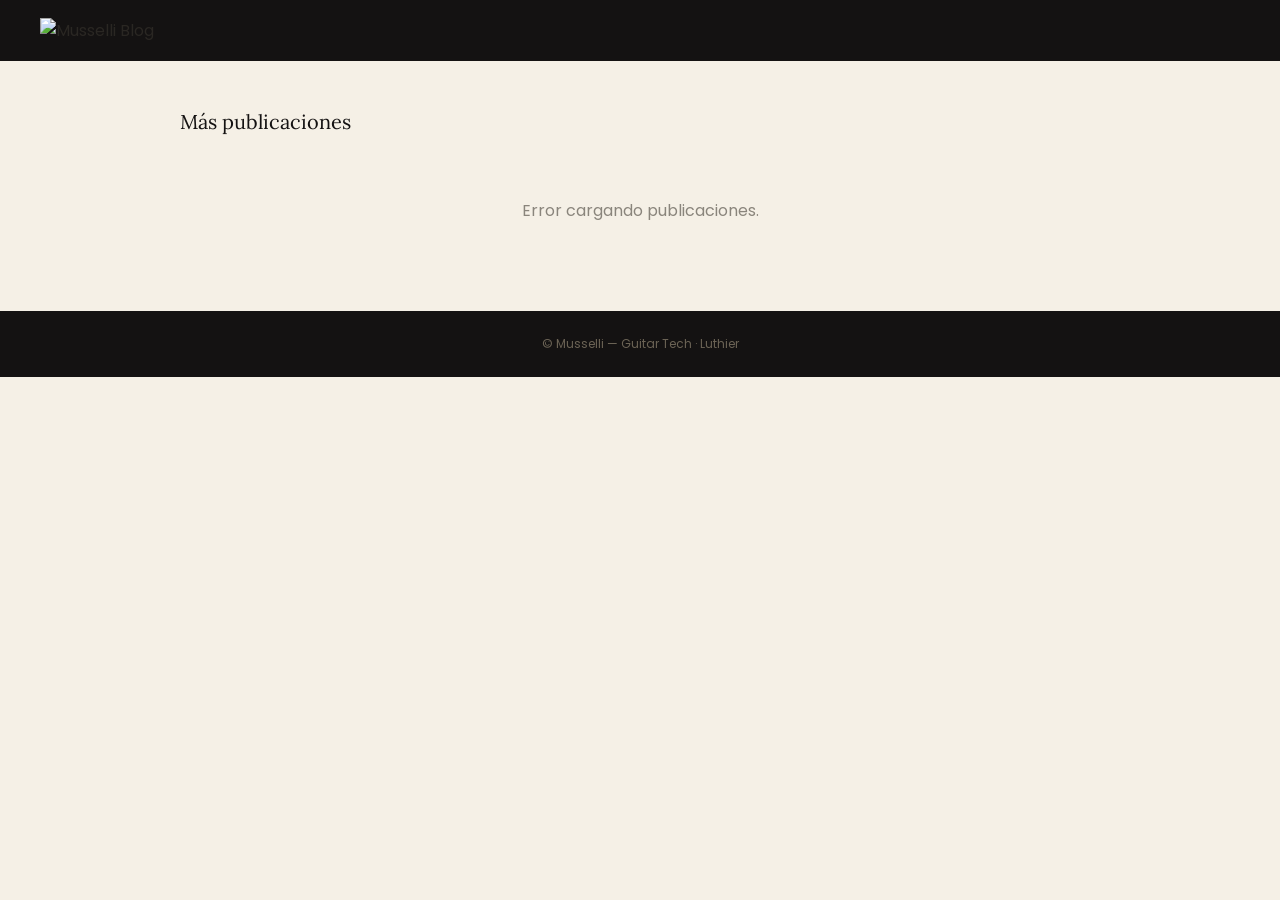
==== index.html @ b59a74f8 "Add files via upload" ====
<!DOCTYPE html>
<html lang="es">
<head>
<meta charset="UTF-8">
<meta name="viewport" content="width=device-width, initial-scale=1.0">
<title>Musselli — Blog de Lutería y Guitar Tech</title>
<meta name="description" content="Artículos técnicos sobre construcción, reparación y mantenimiento de guitarras, escritos con criterio de luthier.">
<link href="https://fonts.googleapis.com/css2?family=Lora:wght@600;700&family=Poppins:wght@400;500;600&display=swap" rel="stylesheet">
<style>
  :root { --negro:#141212; --borgona:#5D0002; --hueso:#F5F0E6; --crema:#F3ECE1; --dorado:#CCA353; --cobre:#C89B6C; }
  * { box-sizing: border-box; margin:0; padding:0; }
  body { font-family:'Poppins',sans-serif; background:var(--hueso); color:#2a2723; }
  header { background:var(--negro); padding:18px 40px; }
  .logo { font-family:'Lora',serif; font-weight:700; font-size:20px; color:var(--hueso); }
  .logo span { color:var(--dorado); }

  .featured { position:relative; min-height:420px; background:var(--negro); display:flex; align-items:flex-end; padding:48px 40px; background-size:cover; background-position:center; }
  .featured::before { content:""; position:absolute; inset:0; background:linear-gradient(180deg, rgba(20,18,18,0.1) 0%, rgba(20,18,18,0.92) 100%); }
  .featured-inner { position:relative; max-width:760px; }
  .kicker { display:inline-block; background:var(--borgona); color:var(--crema); font-size:11px; letter-spacing:1px; text-transform:uppercase; padding:5px 12px; margin-bottom:14px; }
  .featured h1 { font-family:'Lora',serif; font-size:36px; color:var(--hueso); line-height:1.25; margin-bottom:10px; }
  .featured p { color:#cfc8ba; font-size:15px; max-width:600px; }
  .featured a { text-decoration:none; }

  .grid-wrap { max-width:1000px; margin:0 auto; padding:48px 40px; }
  .grid-title { font-family:'Lora',serif; font-size:20px; margin-bottom:24px; color:var(--negro); }
  .grid { display:grid; grid-template-columns:repeat(auto-fill, minmax(260px, 1fr)); gap:24px; }
  .card { text-decoration:none; color:inherit; display:block; }
  .card .thumb { height:160px; background:#ddd6c8; background-size:cover; background-position:center; margin-bottom:12px; border-left:3px solid var(--dorado); }
  .card .cat { font-size:10px; color:var(--borgona); text-transform:uppercase; letter-spacing:0.8px; font-weight:600; }
  .card h3 { font-family:'Lora',serif; font-size:16px; margin:6px 0; line-height:1.4; color:var(--negro); }
  .card .date { font-size:12px; color:#8a857c; }

  #empty { color:#8a857c; padding:40px; text-align:center; }
  footer { background:var(--negro); padding:24px; text-align:center; color:#6b6355; font-size:12px; }
</style>
</head>
<body>

<header><img src="assets-site/logo-blog.png" alt="Musselli Blog" style="height:32px;"></header>

<div id="featured-wrap"></div>
<div class="grid-wrap">
  <div class="grid-title">Más publicaciones</div>
  <div class="grid" id="grid"></div>
  <div id="empty" style="display:none;">Todavía no hay publicaciones.</div>
</div>

<footer>© Musselli — Guitar Tech · Luthier</footer>

<script>
const SUPABASE_URL = "https://zquxompfcahmjquobnvk.supabase.co";
const ANON_KEY = "eyJhbGciOiJIUzI1NiIsInR5cCI6IkpXVCJ9.eyJpc3MiOiJzdXBhYmFzZSIsInJlZiI6InpxdXhvbXBmY2FobWpxdW9ibnZrIiwicm9sZSI6ImFub24iLCJpYXQiOjE3ODgxMDk2NjAsImV4cCI6MjEwMzY4NTY2MH0.ZMa0_ZFsEKVK0lRydq1zjxQDcteGXxOKdmr00D-62wk";

function catLabel(cat) {
  return cat === "guitar-tech" ? "Guitar Tech" : "Luthier";
}

function fmtDate(iso) {
  if (!iso) return "";
  const d = new Date(iso);
  return d.toLocaleDateString("es-AR", { day: "numeric", month: "long", year: "numeric" });
}

async function loadPosts() {
  try {
    const res = await fetch(`${SUPABASE_URL}/functions/v1/list-published`, {
      headers: { Authorization: `Bearer ${ANON_KEY}` },
    });
    const data = await res.json();
    if (data.error) throw new Error(data.error);

    const posts = data.posts || [];
    if (posts.length === 0) {
      document.getElementById("empty").style.display = "block";
      return;
    }

    const [latest, ...rest] = posts;

    const heroUrl = latest.hero_image ? `./${latest.slug}/assets/${latest.hero_image}` : "";
    document.getElementById("featured-wrap").innerHTML = `
      <a href="./${latest.slug}/">
        <div class="featured" style="${heroUrl ? `background-image:url('${heroUrl}')` : ""}">
          <div class="featured-inner">
            <span class="kicker">${catLabel(latest.category)}</span>
            <h1>${latest.title}</h1>
            <p>${fmtDate(latest.published_at)}</p>
          </div>
        </div>
      </a>
    `;

    const grid = document.getElementById("grid");
    grid.innerHTML = rest.map((p) => {
      const thumbUrl = p.hero_image ? `./${p.slug}/assets/${p.hero_image}` : "";
      return `
        <a class="card" href="./${p.slug}/">
          <div class="thumb" style="${thumbUrl ? `background-image:url('${thumbUrl}')` : ""}"></div>
          <div class="cat">${catLabel(p.category)}</div>
          <h3>${p.title}</h3>
          <div class="date">${fmtDate(p.published_at)}</div>
        </a>
      `;
    }).join("");
  } catch (err) {
    document.getElementById("empty").style.display = "block";
    document.getElementById("empty").textContent = "Error cargando publicaciones.";
    console.error(err);
  }
}

loadPosts();
</script>
</body>
</html>
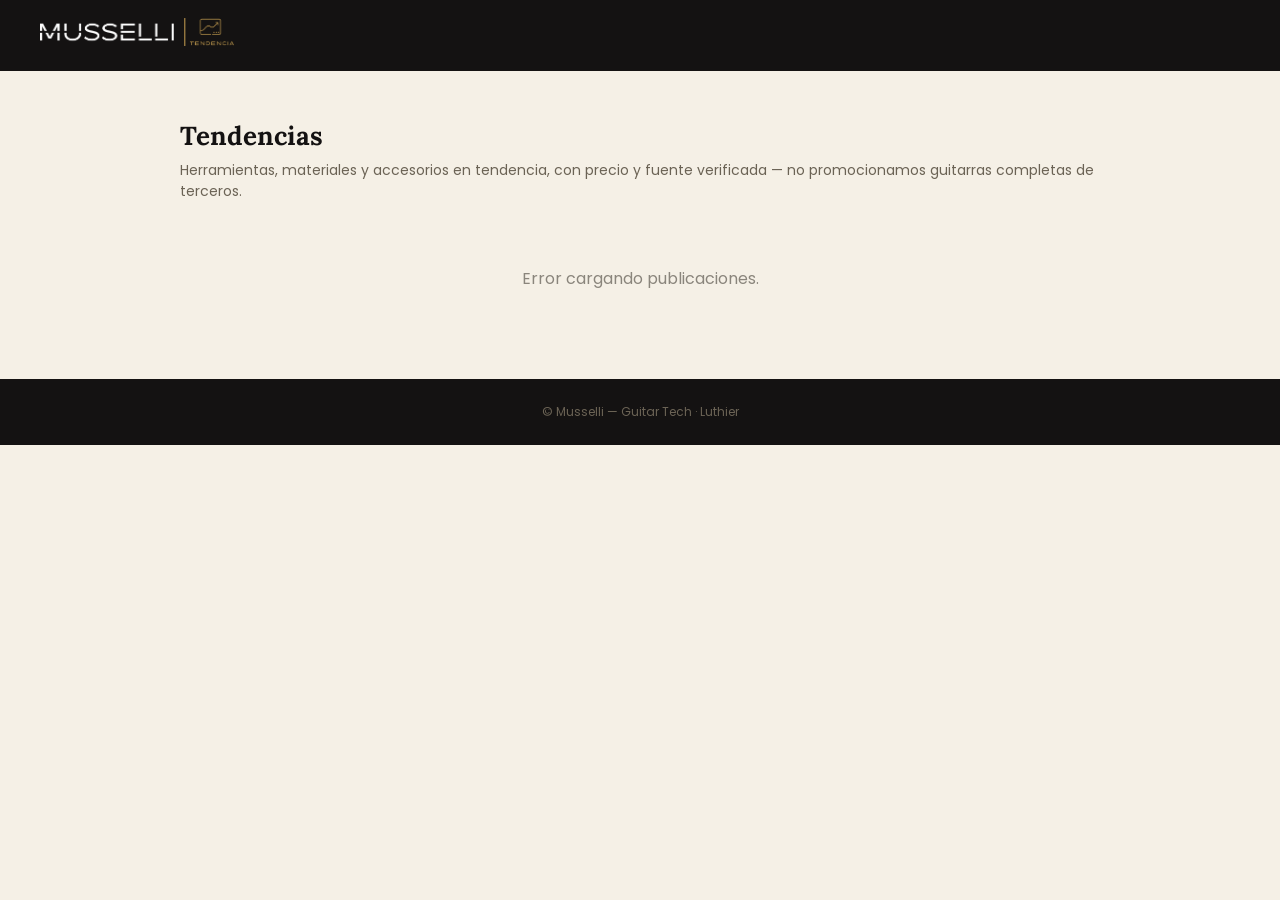
==== commit 7bb51b82: "Add files via upload" ====
--- a/index.html
+++ b/index.html
@@ -3,33 +3,27 @@
 <head>
 <meta charset="UTF-8">
 <meta name="viewport" content="width=device-width, initial-scale=1.0">
-<title>Musselli — Blog de Lutería y Guitar Tech</title>
-<meta name="description" content="Artículos técnicos sobre construcción, reparación y mantenimiento de guitarras, escritos con criterio de luthier.">
+<title>Musselli — Tendencias</title>
+<meta name="description" content="Novedades reales en herramientas, materiales y accesorios para guitarra, revisadas por un luthier.">
 <link href="https://fonts.googleapis.com/css2?family=Lora:wght@600;700&family=Poppins:wght@400;500;600&display=swap" rel="stylesheet">
 <style>
   :root { --negro:#141212; --borgona:#5D0002; --hueso:#F5F0E6; --crema:#F3ECE1; --dorado:#CCA353; --cobre:#C89B6C; }
   * { box-sizing: border-box; margin:0; padding:0; }
   body { font-family:'Poppins',sans-serif; background:var(--hueso); color:#2a2723; }
   header { background:var(--negro); padding:18px 40px; }
-  .logo { font-family:'Lora',serif; font-weight:700; font-size:20px; color:var(--hueso); }
-  .logo span { color:var(--dorado); }
 
-  .featured { position:relative; min-height:420px; background:var(--negro); display:flex; align-items:flex-end; padding:48px 40px; background-size:cover; background-position:center; }
-  .featured::before { content:""; position:absolute; inset:0; background:linear-gradient(180deg, rgba(20,18,18,0.1) 0%, rgba(20,18,18,0.92) 100%); }
-  .featured-inner { position:relative; max-width:760px; }
-  .kicker { display:inline-block; background:var(--borgona); color:var(--crema); font-size:11px; letter-spacing:1px; text-transform:uppercase; padding:5px 12px; margin-bottom:14px; }
-  .featured h1 { font-family:'Lora',serif; font-size:36px; color:var(--hueso); line-height:1.25; margin-bottom:10px; }
-  .featured p { color:#cfc8ba; font-size:15px; max-width:600px; }
-  .featured a { text-decoration:none; }
+  .intro { padding:48px 40px 24px; max-width:1000px; margin:0 auto; }
+  .intro h1 { font-family:'Lora',serif; font-size:26px; color:var(--negro); margin-bottom:8px; }
+  .intro p { color:#6b6355; font-size:14px; }
 
-  .grid-wrap { max-width:1000px; margin:0 auto; padding:48px 40px; }
-  .grid-title { font-family:'Lora',serif; font-size:20px; margin-bottom:24px; color:var(--negro); }
-  .grid { display:grid; grid-template-columns:repeat(auto-fill, minmax(260px, 1fr)); gap:24px; }
-  .card { text-decoration:none; color:inherit; display:block; }
-  .card .thumb { height:160px; background:#ddd6c8; background-size:cover; background-position:center; margin-bottom:12px; border-left:3px solid var(--dorado); }
+  .grid-wrap { max-width:1000px; margin:0 auto; padding:0 40px 48px; }
+  .grid { display:grid; grid-template-columns:repeat(auto-fill, minmax(280px, 1fr)); gap:20px; }
+  .card { background:#fff; border-left:4px solid var(--dorado); padding:22px; text-decoration:none; color:inherit; display:block; }
   .card .cat { font-size:10px; color:var(--borgona); text-transform:uppercase; letter-spacing:0.8px; font-weight:600; }
-  .card h3 { font-family:'Lora',serif; font-size:16px; margin:6px 0; line-height:1.4; color:var(--negro); }
-  .card .date { font-size:12px; color:#8a857c; }
+  .card h3 { font-family:'Lora',serif; font-size:16px; margin:8px 0; line-height:1.4; color:var(--negro); }
+  .card .price { color:var(--borgona); font-weight:600; font-size:14px; margin-bottom:8px; }
+  .card .excerpt { font-size:13px; color:#6b6355; line-height:1.6; margin-bottom:10px; }
+  .card .date { font-size:11px; color:#a89d87; }
 
   #empty { color:#8a857c; padding:40px; text-align:center; }
   footer { background:var(--negro); padding:24px; text-align:center; color:#6b6355; font-size:12px; }
@@ -37,11 +31,14 @@
 </head>
 <body>
 
-<header><img src="assets-site/logo-blog.png" alt="Musselli Blog" style="height:32px;"></header>
+<header><img src="assets-site/logo-tendencias.png" alt="Musselli Tendencias" style="height:28px;"></header>
 
-<div id="featured-wrap"></div>
+<div class="intro">
+  <h1>Tendencias</h1>
+  <p>Herramientas, materiales y accesorios en tendencia, con precio y fuente verificada — no promocionamos guitarras completas de terceros.</p>
+</div>
+
 <div class="grid-wrap">
-  <div class="grid-title">Más publicaciones</div>
   <div class="grid" id="grid"></div>
   <div id="empty" style="display:none;">Todavía no hay publicaciones.</div>
 </div>
@@ -52,19 +49,15 @@
 const SUPABASE_URL = "https://zquxompfcahmjquobnvk.supabase.co";
 const ANON_KEY = "eyJhbGciOiJIUzI1NiIsInR5cCI6IkpXVCJ9.eyJpc3MiOiJzdXBhYmFzZSIsInJlZiI6InpxdXhvbXBmY2FobWpxdW9ibnZrIiwicm9sZSI6ImFub24iLCJpYXQiOjE3ODgxMDk2NjAsImV4cCI6MjEwMzY4NTY2MH0.ZMa0_ZFsEKVK0lRydq1zjxQDcteGXxOKdmr00D-62wk";
 
-function catLabel(cat) {
-  return cat === "guitar-tech" ? "Guitar Tech" : "Luthier";
-}
-
+function catLabel(cat) { return cat === "guitar-tech" ? "Guitar Tech" : "Luthier"; }
 function fmtDate(iso) {
   if (!iso) return "";
-  const d = new Date(iso);
-  return d.toLocaleDateString("es-AR", { day: "numeric", month: "long", year: "numeric" });
+  return new Date(iso).toLocaleDateString("es-AR", { day: "numeric", month: "long", year: "numeric" });
 }
 
 async function loadPosts() {
   try {
-    const res = await fetch(`${SUPABASE_URL}/functions/v1/list-published`, {
+    const res = await fetch(`${SUPABASE_URL}/functions/v1/list-published?product=trend`, {
       headers: { Authorization: `Bearer ${ANON_KEY}` },
     });
     const data = await res.json();
@@ -76,33 +69,16 @@
       return;
     }
 
-    const [latest, ...rest] = posts;
-
-    const heroUrl = latest.hero_image ? `./${latest.slug}/assets/${latest.hero_image}` : "";
-    document.getElementById("featured-wrap").innerHTML = `
-      <a href="./${latest.slug}/">
-        <div class="featured" style="${heroUrl ? `background-image:url('${heroUrl}')` : ""}">
-          <div class="featured-inner">
-            <span class="kicker">${catLabel(latest.category)}</span>
-            <h1>${latest.title}</h1>
-            <p>${fmtDate(latest.published_at)}</p>
-          </div>
-        </div>
+    const grid = document.getElementById("grid");
+    grid.innerHTML = posts.map((p) => `
+      <a class="card" href="./${p.slug}/">
+        <div class="cat">${catLabel(p.category)}</div>
+        <h3>${p.title}</h3>
+        ${p.price_usd ? `<div class="price">USD $${p.price_usd}</div>` : ""}
+        <div class="excerpt">${p.excerpt}</div>
+        <div class="date">${fmtDate(p.published_at)}</div>
       </a>
-    `;
-
-    const grid = document.getElementById("grid");
-    grid.innerHTML = rest.map((p) => {
-      const thumbUrl = p.hero_image ? `./${p.slug}/assets/${p.hero_image}` : "";
-      return `
-        <a class="card" href="./${p.slug}/">
-          <div class="thumb" style="${thumbUrl ? `background-image:url('${thumbUrl}')` : ""}"></div>
-          <div class="cat">${catLabel(p.category)}</div>
-          <h3>${p.title}</h3>
-          <div class="date">${fmtDate(p.published_at)}</div>
-        </a>
-      `;
-    }).join("");
+    `).join("");
   } catch (err) {
     document.getElementById("empty").style.display = "block";
     document.getElementById("empty").textContent = "Error cargando publicaciones.";
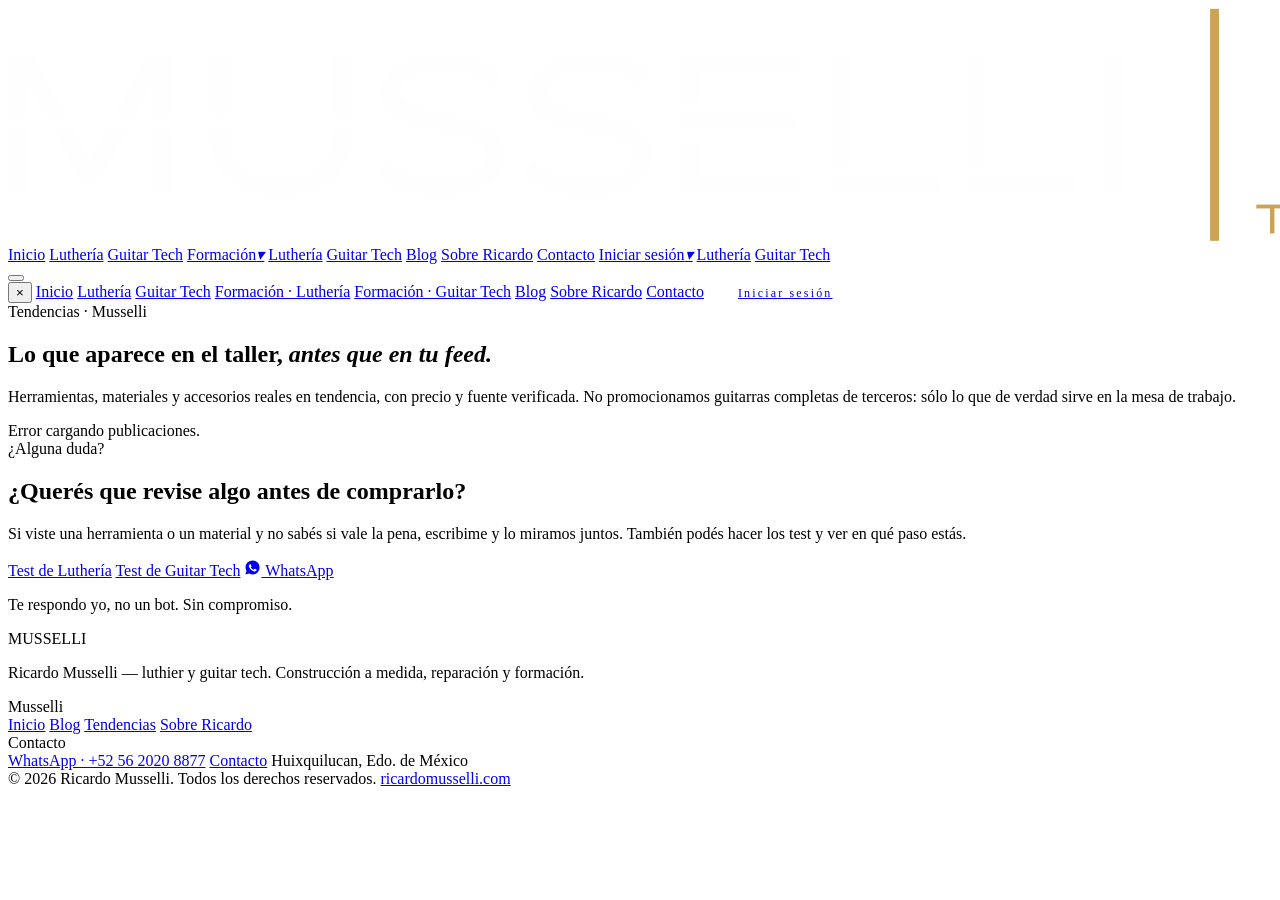
==== commit 30ab0c64: "Add files via upload" ====
--- a/index.html
+++ b/index.html
@@ -1,92 +1,184 @@
 <!DOCTYPE html>
 <html lang="es">
 <head>
-<meta charset="UTF-8">
-<meta name="viewport" content="width=device-width, initial-scale=1.0">
+<meta charset="utf-8">
+<meta name="viewport" content="width=device-width, initial-scale=1">
+<meta name="theme-color" content="#141212">
 <title>Musselli — Tendencias</title>
-<meta name="description" content="Novedades reales en herramientas, materiales y accesorios para guitarra, revisadas por un luthier.">
-<link href="https://fonts.googleapis.com/css2?family=Lora:wght@600;700&family=Poppins:wght@400;500;600&display=swap" rel="stylesheet">
-<style>
-  :root { --negro:#141212; --borgona:#5D0002; --hueso:#F5F0E6; --crema:#F3ECE1; --dorado:#CCA353; --cobre:#C89B6C; }
-  * { box-sizing: border-box; margin:0; padding:0; }
-  body { font-family:'Poppins',sans-serif; background:var(--hueso); color:#2a2723; }
-  header { background:var(--negro); padding:18px 40px; }
+<meta name="description" content="Herramientas, materiales y accesorios en tendencia para guitarra, con precio y fuente verificada, revisados por un luthier.">
+<link rel="canonical" href="https://tendencias.ricardomusselli.com/">
 
-  .intro { padding:48px 40px 24px; max-width:1000px; margin:0 auto; }
-  .intro h1 { font-family:'Lora',serif; font-size:26px; color:var(--negro); margin-bottom:8px; }
-  .intro p { color:#6b6355; font-size:14px; }
-
-  .grid-wrap { max-width:1000px; margin:0 auto; padding:0 40px 48px; }
-  .grid { display:grid; grid-template-columns:repeat(auto-fill, minmax(280px, 1fr)); gap:20px; }
-  .card { background:#fff; border-left:4px solid var(--dorado); padding:22px; text-decoration:none; color:inherit; display:block; }
-  .card .cat { font-size:10px; color:var(--borgona); text-transform:uppercase; letter-spacing:0.8px; font-weight:600; }
-  .card h3 { font-family:'Lora',serif; font-size:16px; margin:8px 0; line-height:1.4; color:var(--negro); }
-  .card .price { color:var(--borgona); font-weight:600; font-size:14px; margin-bottom:8px; }
-  .card .excerpt { font-size:13px; color:#6b6355; line-height:1.6; margin-bottom:10px; }
-  .card .date { font-size:11px; color:#a89d87; }
-
-  #empty { color:#8a857c; padding:40px; text-align:center; }
-  footer { background:var(--negro); padding:24px; text-align:center; color:#6b6355; font-size:12px; }
-</style>
+<link rel="preconnect" href="https://fonts.googleapis.com">
+<link rel="preconnect" href="https://fonts.gstatic.com" crossorigin>
+<link href="https://fonts.googleapis.com/css2?family=Cormorant+Garamond:ital,wght@0,400;0,500;0,600;1,400;1,500&family=Jost:wght@300;400;500;600" rel="stylesheet">
+<link rel="stylesheet" href="/assets-site/tendencias.css">
+<script>document.documentElement.className += " js";</script>
 </head>
 <body>
 
-<header><img src="assets-site/logo-tendencias.png" alt="Musselli Tendencias" style="height:28px;"></header>
+<header class="site">
+  <a class="logo" href="/"><img src="assets-site/logo-tendencias.png" alt="Musselli · Tendencias"
+       onerror="this.style.display='none';this.nextElementSibling.style.display='inline'"><span class="fallback" style="display:none">MUSSELLI <span style="color:var(--dorado)">·</span> Tendencias</span></a>
+  <nav>
+    <a href="https://www.ricardomusselli.com/">Inicio</a>
+    <a href="https://www.ricardomusselli.com/lutheria">Luthería</a>
+    <a href="https://www.ricardomusselli.com/guitar-tech">Guitar Tech</a>
+    <span class="nav-drop">
+      <a class="nav-drop__trigger" href="https://www.ricardomusselli.com/formacion">Formación<i class="caret">&#9662;</i></a>
+      <span class="navpanel">
+        <a class="navpanel__link" href="https://www.ricardomusselli.com/formacion-lutheria">Luthería</a>
+        <a class="navpanel__link" href="https://www.ricardomusselli.com/formacion-guitar-tech">Guitar Tech</a>
+      </span>
+    </span>
+    <a class="navlink--cross" href="https://blog.ricardomusselli.com/">Blog</a>
+    <a href="https://www.ricardomusselli.com/sobre-ricardo">Sobre Ricardo</a>
+    <a href="https://www.ricardomusselli.com/contacto">Contacto</a>
+    <span class="sep"></span>
+    <span class="nav-drop nav-drop--login">
+      <a class="nav-drop__trigger login" href="https://hotmart.com/es/club/ricardo-musselli" target="_blank" rel="noopener">Iniciar sesión<i class="caret">&#9662;</i></a>
+      <span class="navpanel navpanel--right">
+        <a class="navpanel__link" href="https://hotmart.com/es/club/ricardo-musselli-luthier" target="_blank" rel="noopener">Luthería</a>
+        <a class="navpanel__link" href="https://hotmart.com/es/club/ricardo-musselli" target="_blank" rel="noopener">Guitar Tech</a>
+      </span>
+    </span>
+  </nav>
+  <button class="burger" aria-label="Menú" data-open-menu><span></span><span></span><span></span></button>
+</header>
 
-<div class="intro">
-  <h1>Tendencias</h1>
-  <p>Herramientas, materiales y accesorios en tendencia, con precio y fuente verificada — no promocionamos guitarras completas de terceros.</p>
+<div class="mobilemenu" id="mobilemenu">
+  <button class="close" aria-label="Cerrar" data-close-menu>&times;</button>
+  <a href="https://www.ricardomusselli.com/">Inicio</a>
+  <a href="https://www.ricardomusselli.com/lutheria">Luthería</a>
+  <a href="https://www.ricardomusselli.com/guitar-tech">Guitar Tech</a>
+  <a href="https://www.ricardomusselli.com/formacion-lutheria">Formación · Luthería</a>
+  <a href="https://www.ricardomusselli.com/formacion-guitar-tech">Formación · Guitar Tech</a>
+  <a href="https://blog.ricardomusselli.com/">Blog</a>
+  <a href="https://www.ricardomusselli.com/sobre-ricardo">Sobre Ricardo</a>
+  <a href="https://www.ricardomusselli.com/contacto">Contacto</a>
+  <a class="login" href="https://hotmart.com/es/club/ricardo-musselli" target="_blank" rel="noopener" style="margin-top:8px;background:var(--borgona);font-family:var(--sans);font-size:12px;letter-spacing:.18em;padding:13px 30px;">Iniciar sesión</a>
 </div>
 
-<div class="grid-wrap">
-  <div class="grid" id="grid"></div>
-  <div id="empty" style="display:none;">Todavía no hay publicaciones.</div>
-</div>
+<section class="thero">
+  <div class="thero__bg" style="background-image:url('assets-site/tendencias-hero.jpg')"></div>
+  <div class="thero__grad"></div>
+  <div class="thero__vig"></div>
+  <div class="thero__inner" data-reveal>
+    <span class="kicker">Tendencias · Musselli</span>
+    <h1>Lo que aparece en el taller, <em>antes que en tu feed.</em></h1>
+    <p class="lede">Herramientas, materiales y accesorios reales en tendencia, con precio y fuente verificada. No promocionamos guitarras completas de terceros: sólo lo que de verdad sirve en la mesa de trabajo.</p>
+  </div>
+</section>
 
-<footer>© Musselli — Guitar Tech · Luthier</footer>
+<section class="tsection">
+  <div class="tgrid" id="grid"></div>
+  <div class="tempty" id="empty" style="display:none">Todavía no hay publicaciones.</div>
+</section>
+
+<section class="closer">
+  <div class="closer__card" data-reveal>
+    <div class="closer__inner">
+      <span class="closer__badge">¿Alguna duda?</span>
+      <h2>¿Querés que revise algo antes de comprarlo?</h2>
+      <p class="lead">Si viste una herramienta o un material y no sabés si vale la pena, escribime y lo miramos juntos. También podés hacer los test y ver en qué paso estás.</p>
+      <div class="closer__btns">
+        <a class="closer__btn closer__btn--ghost" href="https://www.ricardomusselli.com/test-lutheria">Test de Luthería</a>
+        <a class="closer__btn closer__btn--ghost" href="https://www.ricardomusselli.com/test-guitar-tech">Test de Guitar Tech</a>
+        <a class="closer__btn closer__btn--wa" href="https://wa.me/525620208877?text=Hola%20Ricardo%2C%20te%20escribo%20desde%20Tendencias%20y%20quiero%20consultarte%20algo." target="_blank" rel="noopener">
+          <svg width="17" height="17" viewBox="0 0 24 24" fill="currentColor" aria-hidden="true"><path d="M12.04 2C6.58 2 2.13 6.45 2.13 11.91c0 1.75.46 3.45 1.32 4.95L2 22l5.25-1.38c1.45.79 3.08 1.21 4.79 1.21h.01c5.46 0 9.91-4.45 9.91-9.91 0-2.65-1.03-5.14-2.9-7.01A9.82 9.82 0 0 0 12.04 2zm5.8 14.13c-.24.68-1.42 1.31-1.95 1.36-.5.05-.97.24-3.27-.68-2.76-1.09-4.5-3.92-4.64-4.1-.13-.18-1.1-1.47-1.1-2.8s.7-1.99.94-2.26c.24-.27.53-.34.71-.34.18 0 .36 0 .51.01.16.01.39-.06.6.46.24.59.81 2.04.88 2.19.07.15.12.32.02.5-.09.18-.14.29-.27.45-.13.15-.28.34-.4.46-.13.13-.27.28-.12.54.15.27.68 1.12 1.46 1.81 1 .89 1.85 1.17 2.11 1.3.26.13.41.11.57-.07.15-.18.66-.77.84-1.03.18-.27.35-.22.59-.13.24.09 1.53.72 1.79.85.26.13.43.2.5.31.06.11.06.65-.18 1.33z"></path></svg>
+          WhatsApp
+        </a>
+      </div>
+      <p class="fine">Te respondo yo, no un bot. Sin compromiso.</p>
+    </div>
+  </div>
+</section>
+
+<footer class="site">
+  <div class="cols">
+    <div class="brand">
+      <img src="assets-site/logo_institucional_blanco.png" alt="Musselli — Luthería · Guitar Tech"
+           onerror="this.style.display='none';this.nextElementSibling.style.display='inline'"><span class="fallback" style="display:none">MUSSELLI</span>
+      <p>Ricardo Musselli — luthier y guitar tech. Construcción a medida, reparación y formación.</p>
+    </div>
+    <div>
+      <div class="col-title">Musselli</div>
+      <div class="col-links">
+        <a href="https://www.ricardomusselli.com/">Inicio</a>
+        <a href="https://blog.ricardomusselli.com/">Blog</a>
+        <a href="https://tendencias.ricardomusselli.com/">Tendencias</a>
+        <a href="https://www.ricardomusselli.com/sobre-ricardo">Sobre Ricardo</a>
+      </div>
+    </div>
+    <div>
+      <div class="col-title">Contacto</div>
+      <div class="col-links">
+        <a href="https://wa.me/525620208877" target="_blank" rel="noopener">WhatsApp · +52 56 2020 8877</a>
+        <a href="https://www.ricardomusselli.com/contacto">Contacto</a>
+        <span>Huixquilucan, Edo. de México</span>
+      </div>
+    </div>
+  </div>
+  <div class="bottom">
+    <span>© 2026 Ricardo Musselli. Todos los derechos reservados.</span>
+    <span><a href="https://www.ricardomusselli.com/">ricardomusselli.com</a></span>
+  </div>
+</footer>
+
+<a class="wa" href="https://wa.me/525620208877?text=Hola%20Ricardo%2C%20te%20escribo%20desde%20Tendencias." target="_blank" rel="noopener" aria-label="WhatsApp">
+  <svg width="29" height="29" viewBox="0 0 24 24" fill="#ffffff" aria-hidden="true"><path d="M12.04 2C6.58 2 2.13 6.45 2.13 11.91c0 1.75.46 3.45 1.32 4.95L2 22l5.25-1.38c1.45.79 3.08 1.21 4.79 1.21h.01c5.46 0 9.91-4.45 9.91-9.91 0-2.65-1.03-5.14-2.9-7.01A9.82 9.82 0 0 0 12.04 2zm5.8 14.13c-.24.68-1.42 1.31-1.95 1.36-.5.05-.97.24-3.27-.68-2.76-1.09-4.5-3.92-4.64-4.1-.13-.18-1.1-1.47-1.1-2.8s.7-1.99.94-2.26c.24-.27.53-.34.71-.34.18 0 .36 0 .51.01.16.01.39-.06.6.46.24.59.81 2.04.88 2.19.07.15.12.32.02.5-.09.18-.14.29-.27.45-.13.15-.28.34-.4.46-.13.13-.27.28-.12.54.15.27.68 1.12 1.46 1.81 1 .89 1.85 1.17 2.11 1.3.26.13.41.11.57-.07.15-.18.66-.77.84-1.03.18-.27.35-.22.59-.13.24.09 1.53.72 1.79.85.26.13.43.2.5.31.06.11.06.65-.18 1.33z"></path></svg>
+</a>
 
 <script>
+/* ===== MOTOR — no tocar la lógica de fetch. Rediseñar sólo el HTML de la tarjeta. ===== */
 const SUPABASE_URL = "https://zquxompfcahmjquobnvk.supabase.co";
 const ANON_KEY = "eyJhbGciOiJIUzI1NiIsInR5cCI6IkpXVCJ9.eyJpc3MiOiJzdXBhYmFzZSIsInJlZiI6InpxdXhvbXBmY2FobWpxdW9ibnZrIiwicm9sZSI6ImFub24iLCJpYXQiOjE3ODgxMDk2NjAsImV4cCI6MjEwMzY4NTY2MH0.ZMa0_ZFsEKVK0lRydq1zjxQDcteGXxOKdmr00D-62wk";
 
-function catLabel(cat) { return cat === "guitar-tech" ? "Guitar Tech" : "Luthier"; }
-function fmtDate(iso) {
-  if (!iso) return "";
-  return new Date(iso).toLocaleDateString("es-AR", { day: "numeric", month: "long", year: "numeric" });
+function catLabel(cat){ return cat === "guitar-tech" ? "Guitar Tech" : "Luthier"; }
+function fmtDate(iso){ if(!iso) return ""; return new Date(iso).toLocaleDateString("es-AR",{day:"numeric",month:"long",year:"numeric"}); }
+function esc(s){ return String(s ?? "").replace(/[&<>"']/g, c => ({"&":"&amp;","<":"&lt;",">":"&gt;",'"':"&quot;","'":"&#39;"}[c])); }
+
+function cardMarkup(p){
+  return `<a class="tcard" href="./${esc(p.slug)}/">
+    <div class="tcard__cat">${esc(catLabel(p.category))}</div>
+    <h3>${esc(p.title)}</h3>
+    ${p.price_usd ? `<div class="tcard__price">USD $${esc(String(p.price_usd))}</div>` : ""}
+    ${p.excerpt ? `<p class="tcard__exc">${esc(p.excerpt)}</p>` : ""}
+    <div class="tcard__date">${esc(fmtDate(p.published_at))}</div>
+  </a>`;
 }
 
-async function loadPosts() {
-  try {
+async function loadPosts(){
+  try{
     const res = await fetch(`${SUPABASE_URL}/functions/v1/list-published?product=trend`, {
       headers: { Authorization: `Bearer ${ANON_KEY}` },
     });
     const data = await res.json();
-    if (data.error) throw new Error(data.error);
-
+    if(data.error) throw new Error(data.error);
     const posts = data.posts || [];
-    if (posts.length === 0) {
-      document.getElementById("empty").style.display = "block";
-      return;
-    }
-
-    const grid = document.getElementById("grid");
-    grid.innerHTML = posts.map((p) => `
-      <a class="card" href="./${p.slug}/">
-        <div class="cat">${catLabel(p.category)}</div>
-        <h3>${p.title}</h3>
-        ${p.price_usd ? `<div class="price">USD $${p.price_usd}</div>` : ""}
-        <div class="excerpt">${p.excerpt}</div>
-        <div class="date">${fmtDate(p.published_at)}</div>
-      </a>
-    `).join("");
-  } catch (err) {
-    document.getElementById("empty").style.display = "block";
-    document.getElementById("empty").textContent = "Error cargando publicaciones.";
+    if(posts.length === 0){ document.getElementById("empty").style.display = "block"; return; }
+    document.getElementById("grid").innerHTML = posts.map(cardMarkup).join("");
+  }catch(err){
+    const e = document.getElementById("empty");
+    e.style.display = "block";
+    e.textContent = "Error cargando publicaciones.";
     console.error(err);
   }
 }
+loadPosts();
 
-loadPosts();
+/* reveal + menú móvil */
+(function(){
+  var els = document.querySelectorAll("[data-reveal]");
+  if(!("IntersectionObserver" in window)){ els.forEach(function(e){ e.classList.add("in"); }); return; }
+  var io = new IntersectionObserver(function(en){ en.forEach(function(e){ if(e.isIntersecting){ e.target.classList.add("in"); io.unobserve(e.target); } }); }, { rootMargin:"0px 0px -6% 0px" });
+  els.forEach(function(e){ io.observe(e); });
+})();
+(function(){
+  var mm = document.getElementById("mobilemenu");
+  document.querySelector("[data-open-menu]").addEventListener("click", function(){ mm.classList.add("open"); });
+  document.querySelector("[data-close-menu]").addEventListener("click", function(){ mm.classList.remove("open"); });
+  mm.querySelectorAll("a").forEach(function(a){ a.addEventListener("click", function(){ mm.classList.remove("open"); }); });
+})();
 </script>
 </body>
 </html>
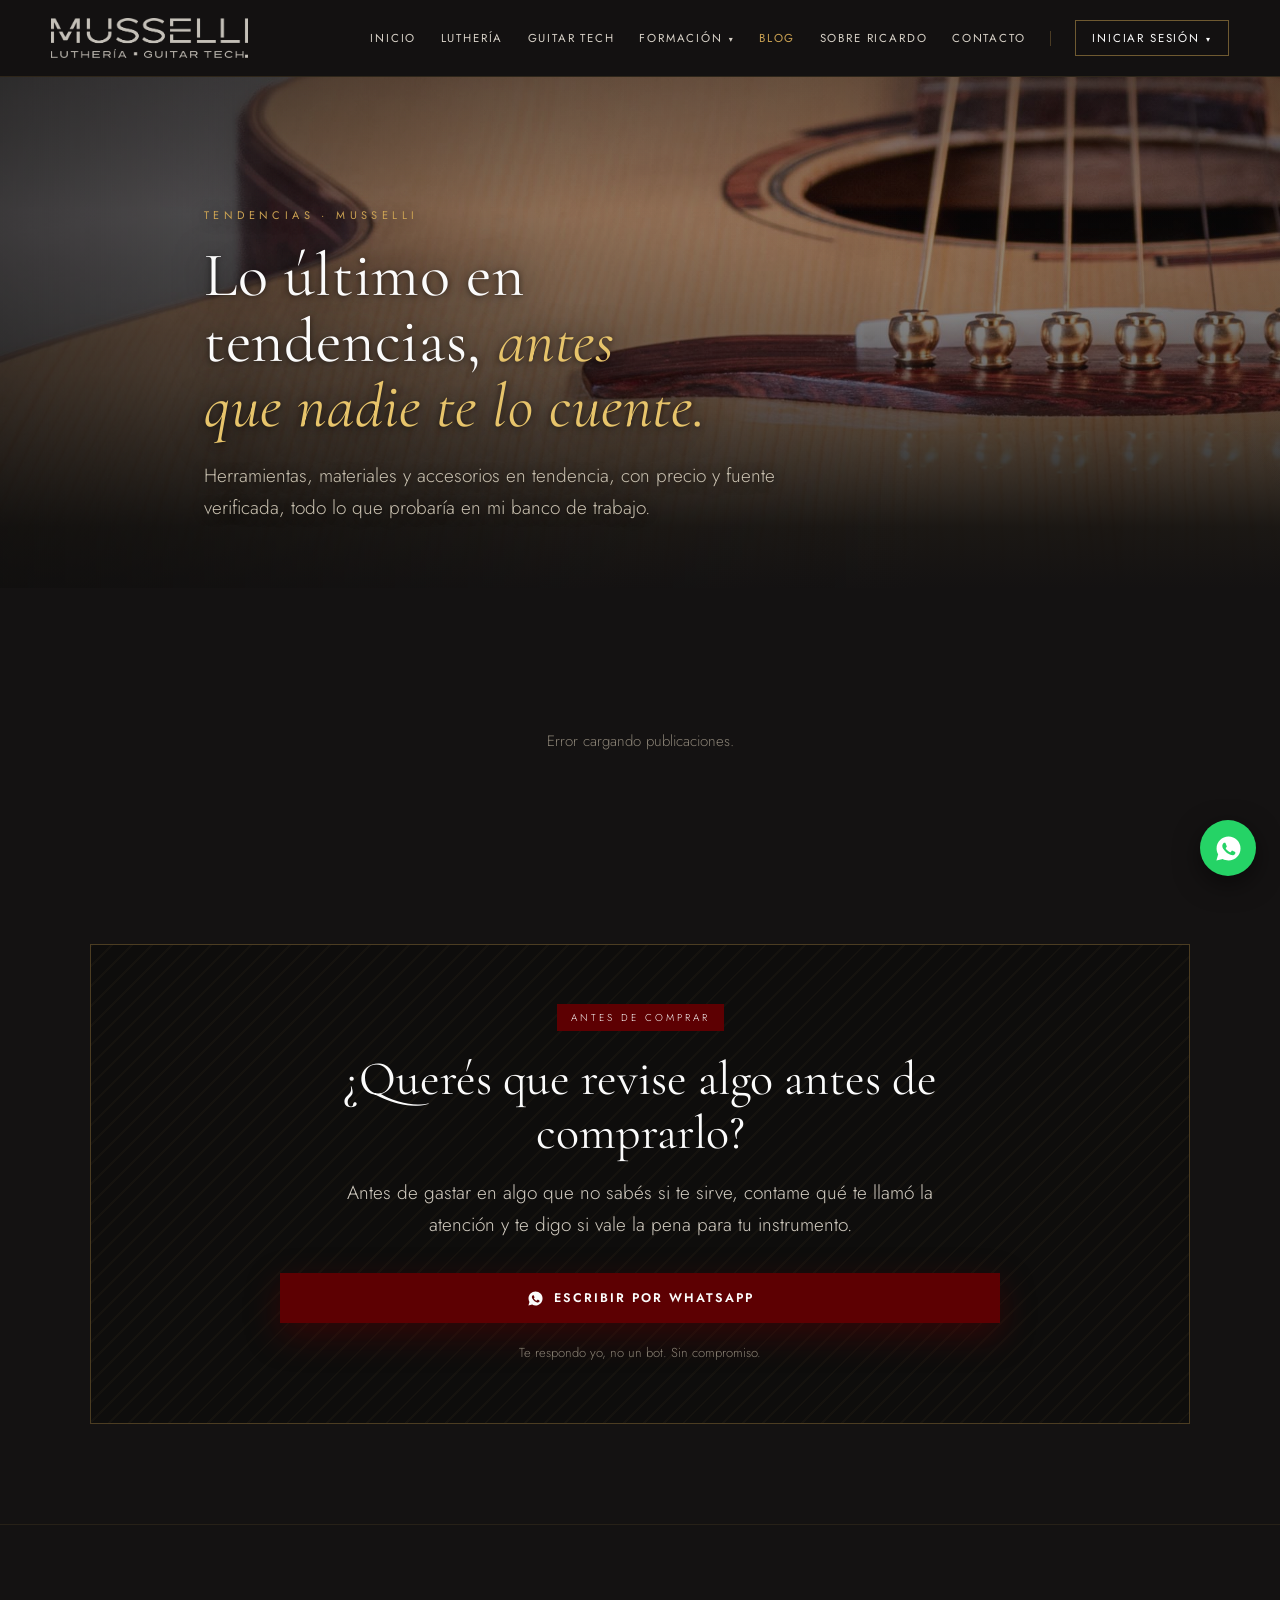
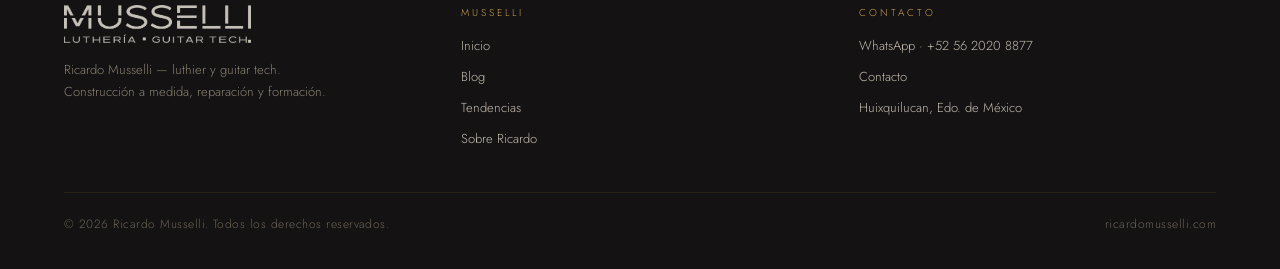
==== commit 5a289c95: "Add files via upload" ====
--- a/index.html
+++ b/index.html
@@ -17,8 +17,8 @@
 <body>
 
 <header class="site">
-  <a class="logo" href="/"><img src="assets-site/logo-tendencias.png" alt="Musselli · Tendencias"
-       onerror="this.style.display='none';this.nextElementSibling.style.display='inline'"><span class="fallback" style="display:none">MUSSELLI <span style="color:var(--dorado)">·</span> Tendencias</span></a>
+  <a class="logo" href="/"><img src="assets-site/logo_institucional_blanco.png" alt="Musselli — Luthería · Guitar Tech"
+       onerror="this.style.display='none';this.nextElementSibling.style.display='inline'"><span class="fallback" style="display:none">MUSSELLI</span></a>
   <nav>
     <a href="https://www.ricardomusselli.com/">Inicio</a>
     <a href="https://www.ricardomusselli.com/lutheria">Luthería</a>
@@ -64,8 +64,8 @@
   <div class="thero__vig"></div>
   <div class="thero__inner" data-reveal>
     <span class="kicker">Tendencias · Musselli</span>
-    <h1>Lo que aparece en el taller, <em>antes que en tu feed.</em></h1>
-    <p class="lede">Herramientas, materiales y accesorios reales en tendencia, con precio y fuente verificada. No promocionamos guitarras completas de terceros: sólo lo que de verdad sirve en la mesa de trabajo.</p>
+    <h1>Lo último en tendencias, <em>antes que nadie te lo cuente.</em></h1>
+    <p class="lede">Herramientas, materiales y accesorios en tendencia, con precio y fuente verificada, todo lo que probaría en mi banco de trabajo.</p>
   </div>
 </section>
 
@@ -77,15 +77,13 @@
 <section class="closer">
   <div class="closer__card" data-reveal>
     <div class="closer__inner">
-      <span class="closer__badge">¿Alguna duda?</span>
+      <span class="closer__badge">Antes de comprar</span>
       <h2>¿Querés que revise algo antes de comprarlo?</h2>
-      <p class="lead">Si viste una herramienta o un material y no sabés si vale la pena, escribime y lo miramos juntos. También podés hacer los test y ver en qué paso estás.</p>
-      <div class="closer__btns">
-        <a class="closer__btn closer__btn--ghost" href="https://www.ricardomusselli.com/test-lutheria">Test de Luthería</a>
-        <a class="closer__btn closer__btn--ghost" href="https://www.ricardomusselli.com/test-guitar-tech">Test de Guitar Tech</a>
+      <p class="lead">Antes de gastar en algo que no sabés si te sirve, contame qué te llamó la atención y te digo si vale la pena para tu instrumento.</p>
+      <div class="closer__btns closer__btns--one">
         <a class="closer__btn closer__btn--wa" href="https://wa.me/525620208877?text=Hola%20Ricardo%2C%20te%20escribo%20desde%20Tendencias%20y%20quiero%20consultarte%20algo." target="_blank" rel="noopener">
           <svg width="17" height="17" viewBox="0 0 24 24" fill="currentColor" aria-hidden="true"><path d="M12.04 2C6.58 2 2.13 6.45 2.13 11.91c0 1.75.46 3.45 1.32 4.95L2 22l5.25-1.38c1.45.79 3.08 1.21 4.79 1.21h.01c5.46 0 9.91-4.45 9.91-9.91 0-2.65-1.03-5.14-2.9-7.01A9.82 9.82 0 0 0 12.04 2zm5.8 14.13c-.24.68-1.42 1.31-1.95 1.36-.5.05-.97.24-3.27-.68-2.76-1.09-4.5-3.92-4.64-4.1-.13-.18-1.1-1.47-1.1-2.8s.7-1.99.94-2.26c.24-.27.53-.34.71-.34.18 0 .36 0 .51.01.16.01.39-.06.6.46.24.59.81 2.04.88 2.19.07.15.12.32.02.5-.09.18-.14.29-.27.45-.13.15-.28.34-.4.46-.13.13-.27.28-.12.54.15.27.68 1.12 1.46 1.81 1 .89 1.85 1.17 2.11 1.3.26.13.41.11.57-.07.15-.18.66-.77.84-1.03.18-.27.35-.22.59-.13.24.09 1.53.72 1.79.85.26.13.43.2.5.31.06.11.06.65-.18 1.33z"></path></svg>
-          WhatsApp
+          Escribir por WhatsApp
         </a>
       </div>
       <p class="fine">Te respondo yo, no un bot. Sin compromiso.</p>
--- a/assets-site/tendencias.css
+++ b/assets-site/tendencias.css
@@ -0,0 +1,357 @@
+/* ============================================================
+   tendencias.css — hoja compartida del sub-sitio Tendencias.
+   Misma familia visual que el blog (post.css) pero acento DORADO (#CCA353)
+   en vez de cobre. La usan la portada de Tendencias y cada {slug}/index.html
+   que genera review-item (renderTrendHtml).
+   ============================================================ */
+:root{
+  --negro:#141212; --negro-2:#0e0d0c; --panel:#171310;
+  --borgona:#5D0002; --hueso:#F5F0E6; --crema:#F3ECE1; --dorado:#CCA353; --cobre:#CCA353;
+  --texto:#FBFBFB; --texto-2:#d8d2c8; --texto-3:#d2ccc1; --texto-mute:#8a8275; --texto-dim:#5f594f;
+  --serif:'Cormorant Garamond', Georgia, serif;
+  --sans:'Jost', system-ui, -apple-system, sans-serif;
+}
+*{ box-sizing:border-box; }
+html{ scroll-behavior:smooth; }
+body{ margin:0; background:var(--negro); color:var(--texto); font-family:var(--sans); font-weight:300;
+  -webkit-font-smoothing:antialiased; overflow-x:hidden; }
+::selection{ background:var(--borgona); color:var(--texto); }
+a{ color:inherit; text-decoration:none; -webkit-tap-highlight-color:transparent; }
+img{ max-width:100%; display:block; }
+.js [data-reveal]{ opacity:0; transform:translateY(24px); transition:opacity .8s cubic-bezier(.2,.7,.2,1), transform .8s cubic-bezier(.2,.7,.2,1); }
+.js [data-reveal].in{ opacity:1; transform:none; }
+@media (prefers-reduced-motion:reduce){ .js [data-reveal]{ opacity:1; transform:none; transition:none; } }
+
+.kicker{ font-family:var(--sans); font-weight:400; font-size:12px; letter-spacing:.38em; text-transform:uppercase; color:var(--cobre); }
+
+/* barra de progreso de lectura */
+.progress{ position:fixed; top:0; left:0; height:2px; width:0; z-index:70;
+  background:linear-gradient(90deg, var(--borgona), var(--cobre)); transition:width .1s linear; }
+
+/* ---------------- HEADER (igual que el home del blog) ---------------- */
+header.site{
+  position:sticky; top:0; z-index:60;
+  display:flex; align-items:center; justify-content:space-between; gap:24px;
+  padding:18px clamp(20px,4vw,56px);
+  background:rgba(20,18,18,.86); backdrop-filter:blur(9px); -webkit-backdrop-filter:blur(9px);
+  border-bottom:1px solid rgba(204,163,83,.14);
+}
+header.site .logo img{ height:40px; width:auto; }
+header.site .logo .fallback{ font-family:var(--serif); font-weight:600; font-size:19px; letter-spacing:.14em; color:var(--texto); }
+header.site nav{ display:flex; align-items:center; gap:clamp(14px,1.9vw,28px); }
+header.site nav a, header.site nav span{ font-family:var(--sans); font-weight:400; font-size:11.5px; letter-spacing:.16em; text-transform:uppercase; color:var(--texto-2); white-space:nowrap; transition:color .25s ease; }
+header.site nav a:hover{ color:var(--cobre); }
+header.site nav .sep{ width:1px; height:15px; background:rgba(204,163,83,.3); }
+header.site nav .soon{ color:var(--texto-dim); cursor:default; }
+header.site nav .login{ color:var(--texto); border:1px solid rgba(204,163,83,.5); padding:9px 16px; transition:background .25s ease, color .25s ease, border-color .25s ease; }
+.nav-drop--login:hover .login{ background:var(--cobre); color:var(--negro); border-color:var(--cobre); }
+.nav-drop{ position:relative; display:inline-flex; align-items:center; }
+.nav-drop .caret{ font-style:normal; font-size:8px; margin-left:6px; transition:transform .2s ease, color .2s ease; }
+.nav-drop:hover .caret{ transform:rotate(180deg); color:var(--cobre); }
+.nav-drop::after{ content:""; position:absolute; top:100%; left:0; right:0; height:16px; }
+.navpanel{ position:absolute; top:100%; left:50%; transform:translate(-50%,-6px); margin-top:14px; min-width:184px;
+  display:flex; flex-direction:column; padding:6px; background:rgba(14,13,12,.985); backdrop-filter:blur(10px);
+  border-radius:6px; box-shadow:0 20px 44px rgba(0,0,0,.5); opacity:0; pointer-events:none; transition:opacity .2s ease, transform .2s ease; }
+.nav-drop:hover .navpanel{ opacity:1; transform:translate(-50%,0); pointer-events:auto; }
+.navpanel--right{ left:auto; right:0; transform:translate(0,-6px); }
+.nav-drop--login:hover .navpanel--right{ transform:translate(0,0); }
+.navpanel__link{ display:block; color:var(--texto-2); font-family:var(--sans); font-size:12.5px; font-weight:400; letter-spacing:.06em; text-transform:none; padding:10px 12px; border-radius:3px; white-space:nowrap; transition:color .2s ease, background .2s ease; }
+.navpanel__link:hover{ color:var(--cobre); background:rgba(204,163,83,.08); }
+header.site .burger{ display:none; background:none; border:0; cursor:pointer; flex-direction:column; gap:5px; padding:6px; }
+header.site .burger span{ width:24px; height:1.5px; background:var(--texto); display:block; }
+.mobilemenu{ position:fixed; inset:0; z-index:59; background:rgba(15,13,12,.98); backdrop-filter:blur(6px);
+  display:flex; flex-direction:column; align-items:center; justify-content:center; gap:24px; opacity:0; pointer-events:none; transition:opacity .4s ease; }
+.mobilemenu.open{ opacity:1; pointer-events:auto; }
+.mobilemenu a{ font-family:var(--serif); font-size:17px; letter-spacing:.2em; text-transform:uppercase; color:var(--texto); }
+.mobilemenu .close{ position:absolute; top:20px; right:22px; background:none; border:0; color:var(--texto); font-size:30px; line-height:1; cursor:pointer; }
+.mobilemenu .soon{ color:var(--texto-dim); font-family:var(--serif); font-size:17px; letter-spacing:.2em; text-transform:uppercase; }
+@media (max-width:1040px){ header.site nav{ display:none; } header.site .burger{ display:flex; } }
+
+/* ---------------- ARTÍCULO ---------------- */
+.article{ position:relative; max-width:700px; margin:0 auto; padding:clamp(48px,7vw,88px) clamp(20px,5vw,40px) clamp(32px,5vw,56px); }
+
+/* marca de agua: el isotipo "M" de Musselli, muy tenue, detrás del título */
+.article__wm{ position:absolute; top:clamp(6px,2.5vw,34px); right:-3vw; width:clamp(180px,24vw,300px); opacity:.055; pointer-events:none; z-index:0; display:block; }
+@media (max-width:600px){ .article__wm{ right:-12vw; width:200px; opacity:.07; } }
+
+.article__head{ position:relative; z-index:1; text-align:center; margin-bottom:clamp(28px,4vw,44px); }
+.article__head .kicker{ display:inline-block; margin-bottom:18px; }
+.article__head h1{
+  font-family:var(--serif); font-weight:400; font-size:clamp(2rem,4.6vw,3.25rem); line-height:1.14;
+  letter-spacing:.005em; color:var(--texto); text-wrap:balance; margin:0;
+}
+.article__head h1::after{ content:""; display:block; width:54px; height:2px; background:var(--cobre); margin:22px auto 0; }
+.article__meta{ margin-top:18px; font-family:var(--sans); font-size:12.5px; letter-spacing:.14em; text-transform:uppercase; color:var(--texto-mute); }
+.article__meta .dot{ margin:0 10px; color:var(--cobre); }
+
+/* firma del autor (cabecera) */
+.byline{ display:inline-flex; align-items:center; gap:12px; margin-top:22px; }
+.byline__pic{ width:42px; height:42px; border-radius:50%; object-fit:cover; flex:0 0 auto;
+  background:var(--negro-2); box-shadow:0 0 0 1px rgba(204,163,83,.42); }
+.byline__pic.initials{ display:inline-flex; align-items:center; justify-content:center; font-family:var(--serif); font-weight:500; font-size:15px; color:var(--cobre); }
+.byline__txt{ text-align:left; line-height:1.3; }
+.byline__role{ display:block; font-family:var(--sans); font-weight:300; font-size:9.5px; letter-spacing:.22em; text-transform:uppercase; color:var(--cobre); margin-bottom:3px; }
+.byline__name{ display:block; font-family:var(--sans); font-weight:500; font-size:13.5px; color:var(--texto); letter-spacing:.02em; }
+
+/* caja de autor (final del artículo) */
+.author{ max-width:700px; margin:clamp(36px,5vw,56px) auto 0; padding:clamp(24px,3.4vw,34px);
+  border:1px solid rgba(204,163,83,.24); background:var(--negro-2); position:relative; overflow:hidden;
+  display:flex; gap:22px; align-items:flex-start; }
+.author::before{ content:""; position:absolute; inset:0; pointer-events:none;
+  background:repeating-linear-gradient(135deg, rgba(204,163,83,.035) 0 2px, transparent 2px 14px); }
+.author > *{ position:relative; }
+.author__pic{ width:66px; height:66px; border-radius:50%; object-fit:cover; flex:0 0 auto;
+  box-shadow:0 0 0 1px rgba(204,163,83,.45); background:var(--negro); }
+.author__pic.initials{ display:flex; align-items:center; justify-content:center; font-family:var(--serif); font-weight:500; font-size:20px; color:var(--cobre); }
+.author__label{ font-family:var(--sans); font-size:9.5px; letter-spacing:.28em; text-transform:uppercase; color:var(--cobre); }
+.author__name{ font-family:var(--serif); font-weight:500; font-size:1.3rem; color:var(--texto); margin:4px 0 6px; }
+.author__bio{ font-family:var(--sans); font-size:13.5px; line-height:1.65; color:var(--texto-2); font-weight:300; margin:0 0 12px; }
+.author__link{ font-family:var(--sans); font-size:11px; letter-spacing:.18em; text-transform:uppercase; color:var(--cobre); display:inline-flex; gap:8px; transition:gap .2s ease; }
+.author__link:hover{ gap:13px; }
+@media (max-width:520px){ .author{ flex-direction:column; } }
+
+.article__hero{
+  margin:clamp(28px,4vw,44px) 0 clamp(30px,4.5vw,52px);
+  border:1px solid rgba(204,163,83,.16); overflow:hidden;
+}
+.article__hero img{ width:100%; aspect-ratio:16 / 8; object-fit:cover; filter:brightness(1.02) saturate(1.02); display:block; }
+
+/* índice / tabla de contenidos (lo arma el JS con los <h2>) */
+.toc{ position:relative; z-index:1; margin:0 0 clamp(30px,4vw,46px); padding:22px 0;
+  border-top:1px solid rgba(204,163,83,.18); border-bottom:1px solid rgba(204,163,83,.18); }
+.toc[hidden]{ display:none; }
+.toc__label{ font-family:var(--sans); font-size:10px; letter-spacing:.3em; text-transform:uppercase; color:var(--cobre); margin-bottom:14px; }
+.toc ol{ list-style:none; margin:0; padding:0; display:grid; gap:9px; }
+.toc a{ font-family:var(--sans); font-size:13.5px; font-weight:400; color:var(--texto-2); display:flex; gap:13px; align-items:baseline; transition:color .2s ease; }
+.toc a:hover{ color:var(--cobre); }
+.toc a .n{ color:var(--cobre); font-family:var(--serif); font-size:1.05em; flex:0 0 auto; }
+
+/* cuerpo (markdown → HTML) */
+.article__body{ position:relative; z-index:1; counter-reset:sec; font-size:clamp(16.5px,1.05vw,18px); line-height:1.85; color:#e3ddd0; font-weight:400; }
+.article__body::after{ content:"\25C6"; display:block; text-align:center; color:var(--cobre); font-size:11px; letter-spacing:.5em; margin-top:2.6em; }
+.article__body > p{ margin:0 0 1.5em; }
+.article__body > p:first-of-type{ font-size:1.06em; color:var(--texto); }
+/* letra capital en el primer párrafo */
+.article__body > p:first-of-type::first-letter{
+  font-family:var(--serif); font-weight:500; font-size:3.4em; line-height:.78;
+  float:left; margin:.06em .1em 0 0; color:var(--cobre);
+}
+#readtime[hidden], #rt-dot[hidden]{ display:none; }
+.article__body h2{
+  font-family:var(--serif); font-weight:500; font-size:clamp(1.5rem,2.8vw,2rem); line-height:1.2;
+  color:var(--texto); margin:3em 0 .7em; letter-spacing:.005em;
+}
+/* número de sección grande y semitenue, tipo capítulo */
+.article__body h2::before{
+  counter-increment:sec;
+  content:counter(sec, decimal-leading-zero);
+  display:block; font-family:var(--serif); font-weight:500; line-height:1;
+  font-size:clamp(2.4rem,5.5vw,3.6rem); color:rgba(204,163,83,.28); margin-bottom:.12em;
+}
+.article__body h3{ counter-reset:none; }
+.article__body h3{
+  font-family:var(--serif); font-weight:500; font-size:clamp(1.2rem,2vw,1.5rem); line-height:1.25;
+  color:var(--texto); margin:2em 0 .6em;
+}
+.article__body h2 + p, .article__body h3 + p{ margin-top:0; }
+.article__body a{ color:var(--cobre); border-bottom:1px solid rgba(204,163,83,.35); transition:border-color .2s ease; }
+.article__body a:hover{ border-color:var(--cobre); }
+.article__body strong{ color:var(--texto); font-weight:500; }
+.article__body em{ font-style:italic; }
+.article__body ul, .article__body ol{ margin:0 0 1.5em; padding-left:1.4em; }
+.article__body li{ margin:.5em 0; padding-left:.2em; }
+.article__body ul li::marker{ color:var(--cobre); }
+.article__body ol li::marker{ color:var(--cobre); font-family:var(--serif); }
+/* cita destacada: centrada, grande, con comilla cobre */
+.article__body blockquote{
+  margin:2.6em 0; padding:0; border:0; text-align:center; position:relative;
+  font-family:var(--serif); font-style:italic; font-weight:500;
+  font-size:clamp(1.5rem,3vw,2rem); line-height:1.42; color:var(--texto);
+}
+.article__body blockquote::before{ content:"\201C"; display:block; font-family:var(--serif); font-size:3.4em; line-height:.35; color:var(--cobre); margin-bottom:.12em; }
+.article__body blockquote p{ margin:0 auto; max-width:34ch; }
+
+/* caja "nota" — textura de rayas, borde cobre */
+.article__body .nota{
+  margin:2.4em 0; padding:clamp(20px,3vw,30px); position:relative; overflow:hidden;
+  border:1px solid rgba(204,163,83,.3); background:var(--negro-2);
+}
+.article__body .nota::before{ content:""; position:absolute; inset:0; pointer-events:none;
+  background:repeating-linear-gradient(135deg, rgba(204,163,83,.045) 0 2px, transparent 2px 14px); }
+.article__body .nota > *{ position:relative; }
+.article__body .nota__label{ font-family:var(--sans); font-size:10px; letter-spacing:.28em; text-transform:uppercase; color:var(--cobre); display:block; margin-bottom:9px; }
+.article__body .nota p{ margin:0; font-size:.97em; }
+/* divisor ornamental: línea — rombo — línea */
+.article__body hr{
+  border:0; width:200px; height:8px; margin:2.8em auto; overflow:visible; position:relative;
+  background:
+    linear-gradient(rgba(204,163,83,.35),rgba(204,163,83,.35)) left center/78px 1px no-repeat,
+    linear-gradient(rgba(204,163,83,.35),rgba(204,163,83,.35)) right center/78px 1px no-repeat;
+}
+.article__body hr::after{
+  content:""; position:absolute; left:50%; top:50%; width:7px; height:7px;
+  transform:translate(-50%,-50%) rotate(45deg); border:1px solid var(--cobre);
+}
+.article__body figure{ margin:2.2em 0; border:1px solid rgba(204,163,83,.16); overflow:hidden; }
+.article__body figure img{ width:100%; display:block; }
+.article__body figcaption{ font-family:var(--sans); font-size:12.5px; color:var(--texto-mute); padding:12px 16px; border-top:1px solid rgba(204,163,83,.12); }
+.article__body code{ font-family:ui-monospace, SFMono-Regular, Menlo, monospace; font-size:.9em; background:rgba(204,163,83,.1); padding:2px 6px; border-radius:3px; }
+
+.article__foot{
+  max-width:700px; margin:clamp(28px,4vw,40px) auto 0; padding:24px clamp(20px,5vw,40px) 0;
+  display:flex; align-items:center; justify-content:space-between; gap:16px 24px; flex-wrap:wrap;
+  border-top:1px solid rgba(204,163,83,.14);
+}
+.article__back{ display:inline-flex; align-items:center; gap:9px; font-family:var(--sans); font-size:12px; letter-spacing:.18em; text-transform:uppercase; color:var(--cobre); }
+.article__back:hover{ gap:14px; }
+
+/* flecha de retorno arriba del artículo */
+.article__nav{ max-width:700px; margin:0 auto; padding:clamp(18px,3vw,26px) clamp(20px,5vw,40px) 0; position:relative; z-index:1; }
+.article__navlink{ display:inline-flex; align-items:center; gap:8px; font-family:var(--sans); font-weight:400;
+  font-size:11px; letter-spacing:.2em; text-transform:uppercase; color:var(--cobre); transition:gap .2s ease; }
+.article__navlink:hover{ gap:13px; }
+.v2 .article__nav{ text-align:left; }
+.article__share{ font-family:var(--sans); font-size:11px; letter-spacing:.16em; text-transform:uppercase; color:var(--texto-mute); display:flex; gap:16px; }
+.article__share a:hover{ color:var(--cobre); }
+@media (max-width:520px){ .article__foot{ flex-direction:column; align-items:flex-start; } }
+
+/* ---------------- BLOQUE DE CIERRE (igual que el home) ---------------- */
+.closer{ padding:clamp(20px,3vw,32px) clamp(20px,5vw,64px) clamp(56px,8vw,100px); }
+.closer__card{ position:relative; overflow:hidden; max-width:1100px; margin:0 auto;
+  border:1px solid rgba(204,163,83,.32); background:var(--negro-2); padding:clamp(34px,4.6vw,60px); text-align:center; }
+.closer__card::before{ content:""; position:absolute; inset:0; pointer-events:none;
+  background:repeating-linear-gradient(135deg, rgba(204,163,83,.04) 0 2px, transparent 2px 14px); }
+.closer__inner{ position:relative; max-width:720px; margin:0 auto; }
+.closer__badge{ display:inline-block; font-family:var(--sans); font-size:10px; letter-spacing:.3em; text-transform:uppercase; color:var(--texto); background:var(--borgona); padding:6px 14px; margin-bottom:22px; }
+.closer h2{ font-family:var(--serif); font-weight:400; font-size:clamp(1.9rem,4vw,3rem); line-height:1.12; margin:0 0 16px; color:var(--texto); }
+.closer p.lead{ font-size:clamp(16px,1.8vw,19px); line-height:1.7; color:var(--texto-3); font-weight:300; margin:0 auto 32px; max-width:600px; }
+.closer__btns{ display:flex; flex-wrap:wrap; align-items:stretch; justify-content:center; gap:14px; max-width:820px; margin:0 auto; }
+.closer__btn{ display:inline-flex; align-items:center; justify-content:center; gap:10px; flex:1 1 220px; padding:16px 18px;
+  font-family:var(--sans); font-size:12.5px; font-weight:600; letter-spacing:.16em; text-transform:uppercase; transition:background .25s ease, color .25s ease, border-color .25s ease; }
+.closer__btn--ghost{ color:var(--texto); border:1px solid rgba(204,163,83,.5); }
+.closer__btn--ghost:hover{ border-color:var(--cobre); color:var(--cobre); }
+.closer__btn--wa{ color:var(--texto); background:var(--borgona); box-shadow:0 12px 34px rgba(93,0,2,.45); }
+.closer__btn--wa:hover{ background:#7a0a0c; }
+.closer p.fine{ font-size:13px; line-height:1.6; color:var(--texto-mute); font-weight:300; margin:20px 0 0; }
+
+/* ---------------- FOOTER ---------------- */
+footer.site{ padding:clamp(52px,8vw,80px) clamp(20px,5vw,64px) 36px; border-top:1px solid rgba(204,163,83,.1); }
+footer.site .cols{ max-width:1240px; margin:0 auto; display:grid; grid-template-columns:repeat(auto-fit, minmax(220px,1fr)); gap:40px; }
+footer.site .brand img{ height:38px; width:auto; }
+footer.site .brand .fallback{ font-family:var(--serif); font-weight:600; font-size:17px; letter-spacing:.14em; color:var(--texto); }
+footer.site .brand p{ font-size:13px; line-height:1.7; color:var(--texto-mute); font-weight:300; margin:16px 0 0; max-width:280px; }
+footer.site .col-title{ font-family:var(--sans); font-size:10px; letter-spacing:.3em; text-transform:uppercase; color:var(--cobre); margin-bottom:16px; }
+footer.site .col-links{ display:flex; flex-direction:column; gap:12px; }
+footer.site .col-links a, footer.site .col-links span{ font-size:13px; font-weight:300; color:#c4bcb1; transition:color .2s ease; }
+footer.site .col-links a:hover{ color:var(--cobre); }
+footer.site .bottom{ max-width:1240px; margin:44px auto 0; padding-top:22px; border-top:1px solid rgba(204,163,83,.1);
+  font-size:12px; color:#6b6358; letter-spacing:.04em; display:flex; flex-wrap:wrap; gap:8px 20px; justify-content:space-between; }
+
+.wa{ position:fixed; bottom:24px; right:24px; z-index:55; width:56px; height:56px; border-radius:50%; background:#25D366;
+  display:flex; align-items:center; justify-content:center; box-shadow:0 8px 26px rgba(0,0,0,.5); transition:transform .25s ease; }
+.wa:hover{ transform:scale(1.08); }
+
+/* ============================================================
+   VARIANTES — misma estructura HTML, distinta piel.
+   .v1 = base (editorial centrado, ya definido arriba).
+   ============================================================ */
+
+/* ---------- V2 · "Revista / apaisado" : cabecera a la izquierda, hero a sangre,
+     secciones con barra cobre, sin capital, cita a la izquierda ---------- */
+.v2 .article__head{ text-align:left; }
+.v2 .article__head .kicker{ margin-bottom:14px; }
+.v2 .article__head h1{ font-size:clamp(2rem,4.4vw,3.1rem); }
+.v2 .article__head h1::after{ margin:20px 0 0; }
+.v2 .article__meta{ letter-spacing:.12em; }
+.v2 .article__wm{ top:auto; bottom:6vh; right:auto; left:-7vw; width:clamp(210px,32vw,380px); opacity:.045; }
+.v2 .article__hero{ width:100vw; margin-left:calc(50% - 50vw); border-left:0; border-right:0; }
+.v2 .article__hero img{ aspect-ratio:21 / 8; }
+.v2 .toc{ border:0; border-left:2px solid var(--cobre); padding:4px 0 4px 20px; }
+.v2 .article__body > p:first-of-type::first-letter{ font-family:inherit; font-size:inherit; float:none; margin:0; color:inherit; font-weight:400; }
+.v2 .article__body > p:first-of-type{ font-size:1.16em; color:var(--texto); border-top:1px solid rgba(204,163,83,.28); padding-top:1.2em; }
+.v2 .article__body h2{ border-left:2px solid var(--cobre); padding-left:20px; margin-top:2.6em; }
+.v2 .article__body h2::before{ font-size:clamp(.95rem,1.4vw,1.1rem); font-weight:400; letter-spacing:.3em; color:var(--cobre); margin-bottom:.35em; }
+.v2 .article__body blockquote{ text-align:left; border-left:3px solid var(--cobre); padding:.1em 0 .1em 24px; font-size:clamp(1.35rem,2.6vw,1.7rem); line-height:1.5; }
+.v2 .article__body blockquote::before{ display:none; }
+.v2 .article__body blockquote p{ margin:0; max-width:none; }
+
+/* ---------- V3 · "Sobrio / clásico" : más contenido, sin números,
+     reglas de sección a todo el ancho, cita en recuadro ---------- */
+.v3 .article__head h1{ font-size:clamp(1.85rem,3.7vw,2.7rem); }
+.v3 .article__wm{ display:none; }
+.v3 .article__hero img{ aspect-ratio:21 / 7; filter:brightness(.95) saturate(.97); }
+.v3 .toc{ border-top:0; }
+.v3 .article__body h2{ margin-top:2.8em; }
+.v3 .article__body h2::before{
+  counter-increment:sec;
+  content:""; display:block; width:100%; height:1px; background:rgba(204,163,83,.3);
+  font-size:0; margin-bottom:26px;
+}
+.v3 .article__body > p:first-of-type::first-letter{ color:var(--hueso); font-size:3em; }
+.v3 .article__body blockquote{
+  text-align:left; border:1px solid rgba(204,163,83,.3); background:var(--negro-2);
+  padding:clamp(20px,3vw,28px); font-size:clamp(1.3rem,2.4vw,1.55rem); line-height:1.5; position:relative;
+}
+.v3 .article__body blockquote::before{ display:none; }
+.v3 .article__body blockquote p{ margin:0; max-width:none; }
+.v3 .article__body .nota{ border:0; border-left:2px solid var(--cobre); background:transparent; padding:6px 0 6px 22px; }
+.v3 .article__body .nota::before{ display:none; }
+
+/* ============================================================
+   TENDENCIAS \u2014 estilos propios del sub-sitio
+   ============================================================ */
+
+/* separador dorado en el nav (BLOG / TENDENCIAS cruzados) */
+header.site nav .navlink--cross{ color:var(--dorado); }
+
+/* ---------------- PORTADA \u00b7 HERO (banner apaisado) ---------------- */
+.thero{ position:relative; overflow:hidden; min-height:clamp(360px,48vh,520px); display:flex; align-items:flex-end; }
+.thero__bg{ position:absolute; inset:0; background:#0e0d0c center 45% / cover no-repeat; filter:brightness(.8) saturate(.95); }
+.thero__grad{ position:absolute; inset:0; background:linear-gradient(180deg,
+  rgba(14,13,12,.28) 0%, rgba(20,18,18,.20) 26%, rgba(20,18,18,.5) 58%, rgba(14,13,12,.93) 88%, var(--negro) 100%); }
+.thero__vig{ position:absolute; inset:0; background:
+  linear-gradient(90deg, rgba(14,13,12,.55) 0%, rgba(20,18,18,.12) 44%, rgba(20,18,18,0) 72%),
+  radial-gradient(130% 120% at 28% 92%, rgba(14,13,12,0) 55%, rgba(14,13,12,.5) 100%); }
+.thero__inner{ position:relative; z-index:3; width:100%; max-width:1000px; margin:0 auto;
+  padding:130px clamp(20px,5vw,64px) clamp(40px,6vw,64px); }
+.thero .kicker{ display:block; margin-bottom:20px; font-size:11px; letter-spacing:.4em; color:var(--dorado);
+  text-shadow:0 2px 14px rgba(0,0,0,.7); }
+.thero h1{ font-family:var(--serif); font-weight:400; font-size:clamp(2.1rem,5vw,3.9rem); line-height:1.05;
+  letter-spacing:.01em; margin:0 0 20px; color:var(--texto); text-wrap:balance; max-width:min(20ch,100%);
+  text-shadow:0 2px 34px rgba(0,0,0,.72), 0 1px 6px rgba(0,0,0,.55); }
+.thero h1 em{ font-style:italic; color:#e7c46b; }
+.thero .lede{ font-size:clamp(15px,1.7vw,19px); line-height:1.7; color:#c9c1b0; font-weight:300; margin:0;
+  max-width:min(620px,100%); text-shadow:0 1px 12px rgba(0,0,0,.6); }
+
+/* ---------------- PORTADA \u00b7 GRILLA DE TARJETAS ---------------- */
+.tsection{ max-width:1160px; margin:0 auto; padding:clamp(40px,6vw,72px) clamp(20px,5vw,64px) clamp(56px,8vw,90px); }
+.tgrid{ display:grid; grid-template-columns:repeat(auto-fill, minmax(min(100%,300px),1fr)); gap:20px; align-items:start; }
+.tcard{ display:flex; flex-direction:column; background:var(--panel); border:1px solid rgba(204,163,83,.16);
+  border-left:3px solid var(--dorado); padding:clamp(20px,2.6vw,28px); transition:border-color .25s ease, transform .25s ease, background .25s ease; }
+.tcard:hover{ border-left-color:#e7c46b; background:#1c1712; transform:translateY(-2px); }
+.tcard__cat{ font-family:var(--sans); font-weight:400; font-size:10px; letter-spacing:.32em; text-transform:uppercase; color:var(--dorado); }
+.tcard h3{ font-family:var(--serif); font-weight:500; font-size:clamp(1.2rem,1.7vw,1.42rem); line-height:1.3;
+  color:var(--texto); margin:.5em 0 .55em; }
+.tcard__price{ font-family:var(--serif); font-weight:600; font-size:1.2rem; color:var(--dorado); margin-bottom:.6em; }
+.tcard__exc{ font-family:var(--sans); font-weight:300; font-size:13.5px; line-height:1.65; color:var(--texto-2); margin:0 0 14px; }
+.tcard__date{ margin-top:auto; font-family:var(--sans); font-size:11px; letter-spacing:.1em; text-transform:uppercase; color:var(--texto-mute); }
+
+.tempty{ text-align:center; color:var(--texto-mute); font-size:15px; padding:70px 0; }
+
+/* ---------------- P\u00c1GINA INDIVIDUAL \u00b7 bloque de la tendencia ---------------- */
+.trend{ position:relative; z-index:1; }
+.trend__price{ font-family:var(--serif); font-weight:600; font-size:clamp(2rem,4.5vw,3rem); line-height:1;
+  color:var(--dorado); margin:0 0 .1em; }
+.trend__price small{ display:block; font-family:var(--sans); font-weight:300; font-size:11px; letter-spacing:.24em;
+  text-transform:uppercase; color:var(--texto-mute); margin-bottom:.5em; }
+.trend__whylabel{ font-family:var(--sans); font-size:10px; letter-spacing:.3em; text-transform:uppercase;
+  color:var(--dorado); display:block; margin:2em 0 .8em; }
+.trend__why{ font-size:clamp(16px,1.05vw,17.5px); line-height:1.85; color:#e3ddd0; font-weight:400; margin:0; }
+.trend__why p{ margin:0 0 1.3em; }
+.trend__cta{ margin:2.4em 0 .5em; display:flex; flex-wrap:wrap; gap:14px; align-items:center; }
+.trend__source-btn{ display:inline-flex; align-items:center; gap:10px; padding:14px 22px; background:var(--dorado); color:var(--negro);
+  font-family:var(--sans); font-weight:600; font-size:12px; letter-spacing:.16em; text-transform:uppercase;
+  transition:background .2s ease, gap .2s ease; }
+.trend__source-btn:hover{ background:#e7c46b; gap:14px; }
+.trend__source-note{ font-family:var(--sans); font-size:12px; color:var(--texto-mute); }
+.trend__source-note a{ color:var(--dorado); border-bottom:1px solid rgba(204,163,83,.4); }
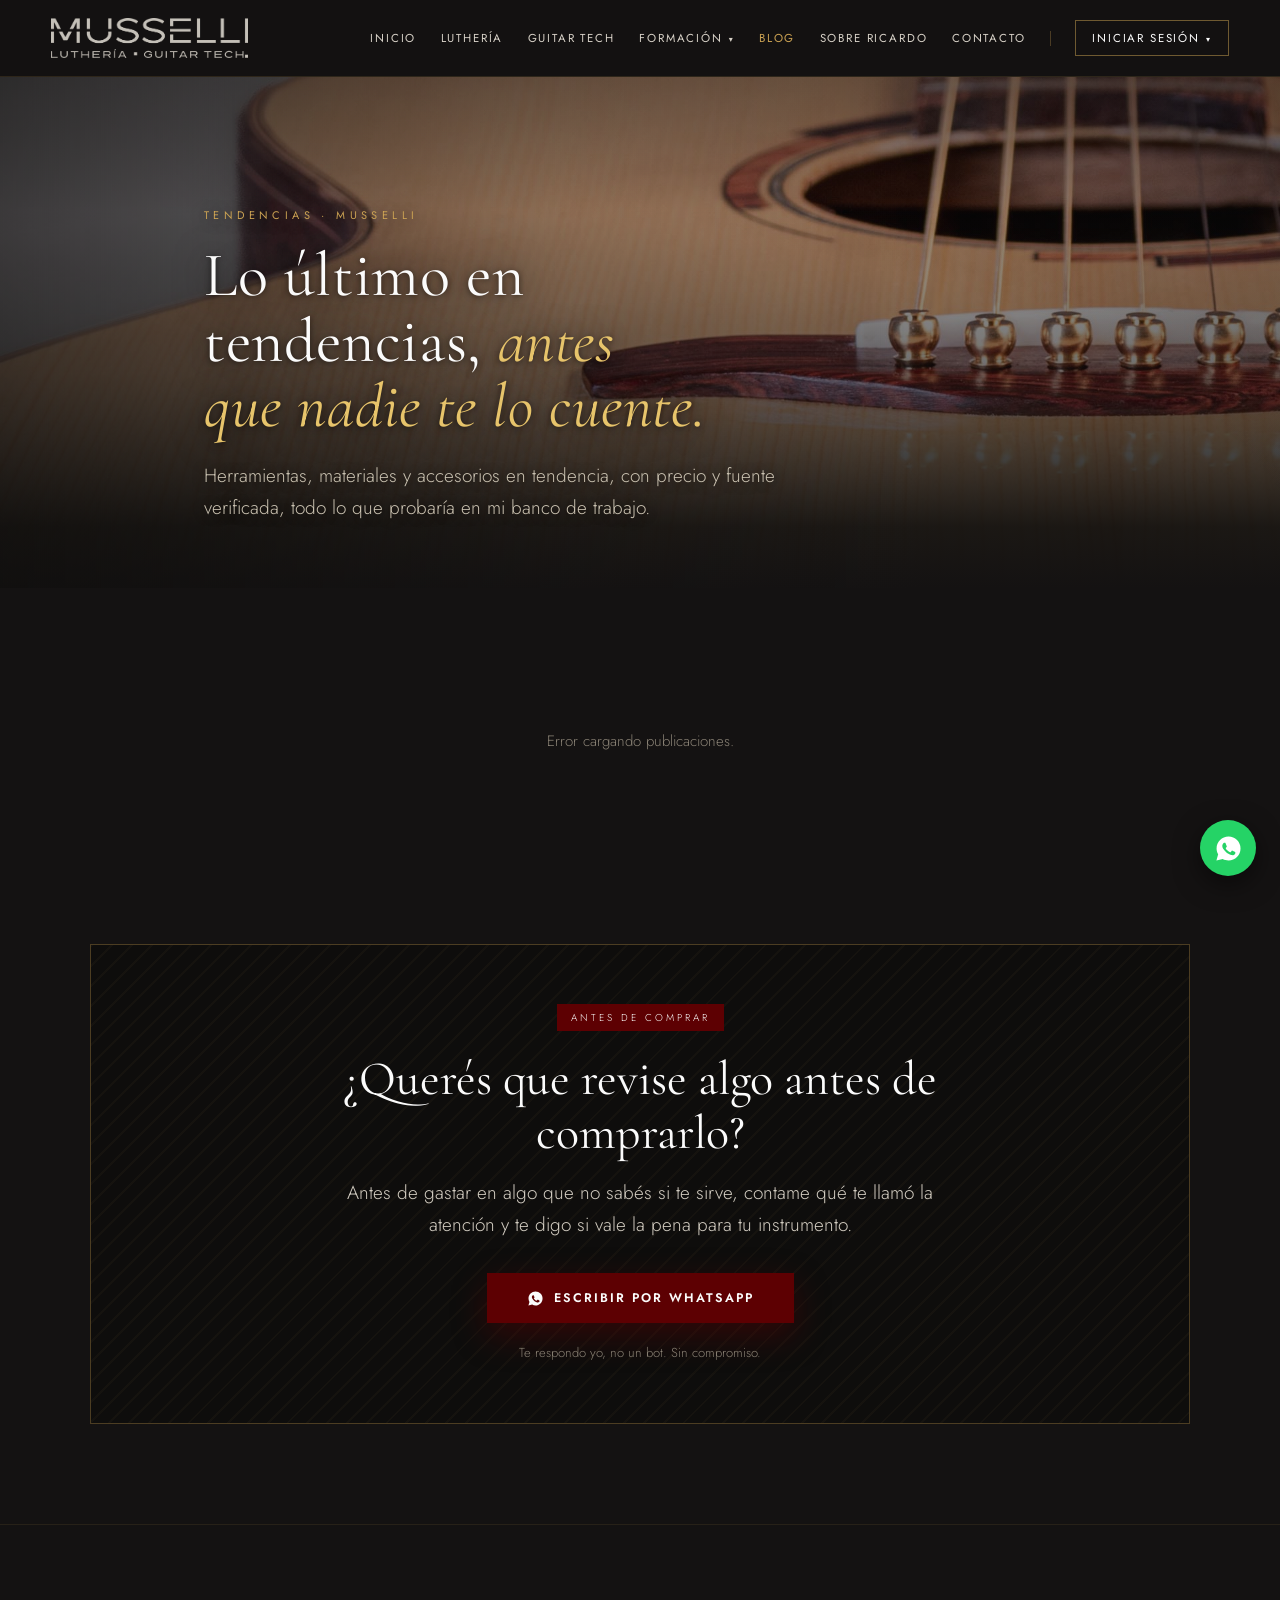
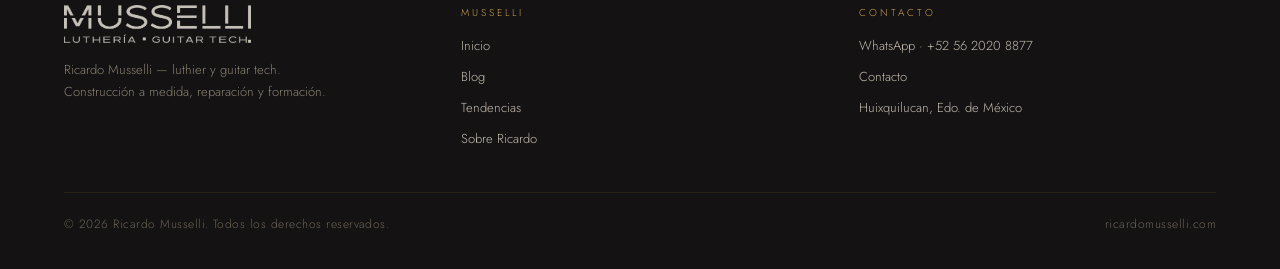
==== commit c6517302: "Add files via upload" ====
--- a/index.html
+++ b/index.html
@@ -134,14 +134,21 @@
 function catLabel(cat){ return cat === "guitar-tech" ? "Guitar Tech" : "Luthier"; }
 function fmtDate(iso){ if(!iso) return ""; return new Date(iso).toLocaleDateString("es-AR",{day:"numeric",month:"long",year:"numeric"}); }
 function esc(s){ return String(s ?? "").replace(/[&<>"']/g, c => ({"&":"&amp;","<":"&lt;",">":"&gt;",'"':"&quot;","'":"&#39;"}[c])); }
+function proxyImg(url){ try{ return "https://images.weserv.nl/?url=" + encodeURIComponent(String(url).replace(/^https?:\/\//i,"")) + "&w=700&q=76&output=webp&we"; }catch(e){ return url; } }
 
 function cardMarkup(p){
+  const thumb = p.hero_image
+    ? `<div class="tcard__thumb"><img src="${esc(proxyImg(p.hero_image))}" alt="" loading="lazy" onerror="var t=this.closest('.tcard__thumb'); if(t)t.remove();"></div>`
+    : "";
   return `<a class="tcard" href="./${esc(p.slug)}/">
-    <div class="tcard__cat">${esc(catLabel(p.category))}</div>
-    <h3>${esc(p.title)}</h3>
-    ${p.price_usd ? `<div class="tcard__price">USD $${esc(String(p.price_usd))}</div>` : ""}
-    ${p.excerpt ? `<p class="tcard__exc">${esc(p.excerpt)}</p>` : ""}
-    <div class="tcard__date">${esc(fmtDate(p.published_at))}</div>
+    ${thumb}
+    <div class="tcard__body">
+      <div class="tcard__cat">${esc(catLabel(p.category))}</div>
+      <h3>${esc(p.title)}</h3>
+      ${p.price_usd ? `<div class="tcard__price">USD $${esc(String(p.price_usd))}</div>` : ""}
+      ${p.excerpt ? `<p class="tcard__exc">${esc(p.excerpt)}</p>` : ""}
+      <div class="tcard__date">${esc(fmtDate(p.published_at))}</div>
+    </div>
   </a>`;
 }
 
--- a/assets-site/tendencias.css
+++ b/assets-site/tendencias.css
@@ -355,3 +355,7 @@
 .trend__source-btn:hover{ background:#e7c46b; gap:14px; }
 .trend__source-note{ font-family:var(--sans); font-size:12px; color:var(--texto-mute); }
 .trend__source-note a{ color:var(--dorado); border-bottom:1px solid rgba(204,163,83,.4); }
+
+/* bloque de cierre con un solo botón: que no se estire a todo el ancho */
+.closer__btns--one{ justify-content:center; }
+.closer__btns--one .closer__btn{ flex:0 1 auto; padding-left:40px; padding-right:40px; }
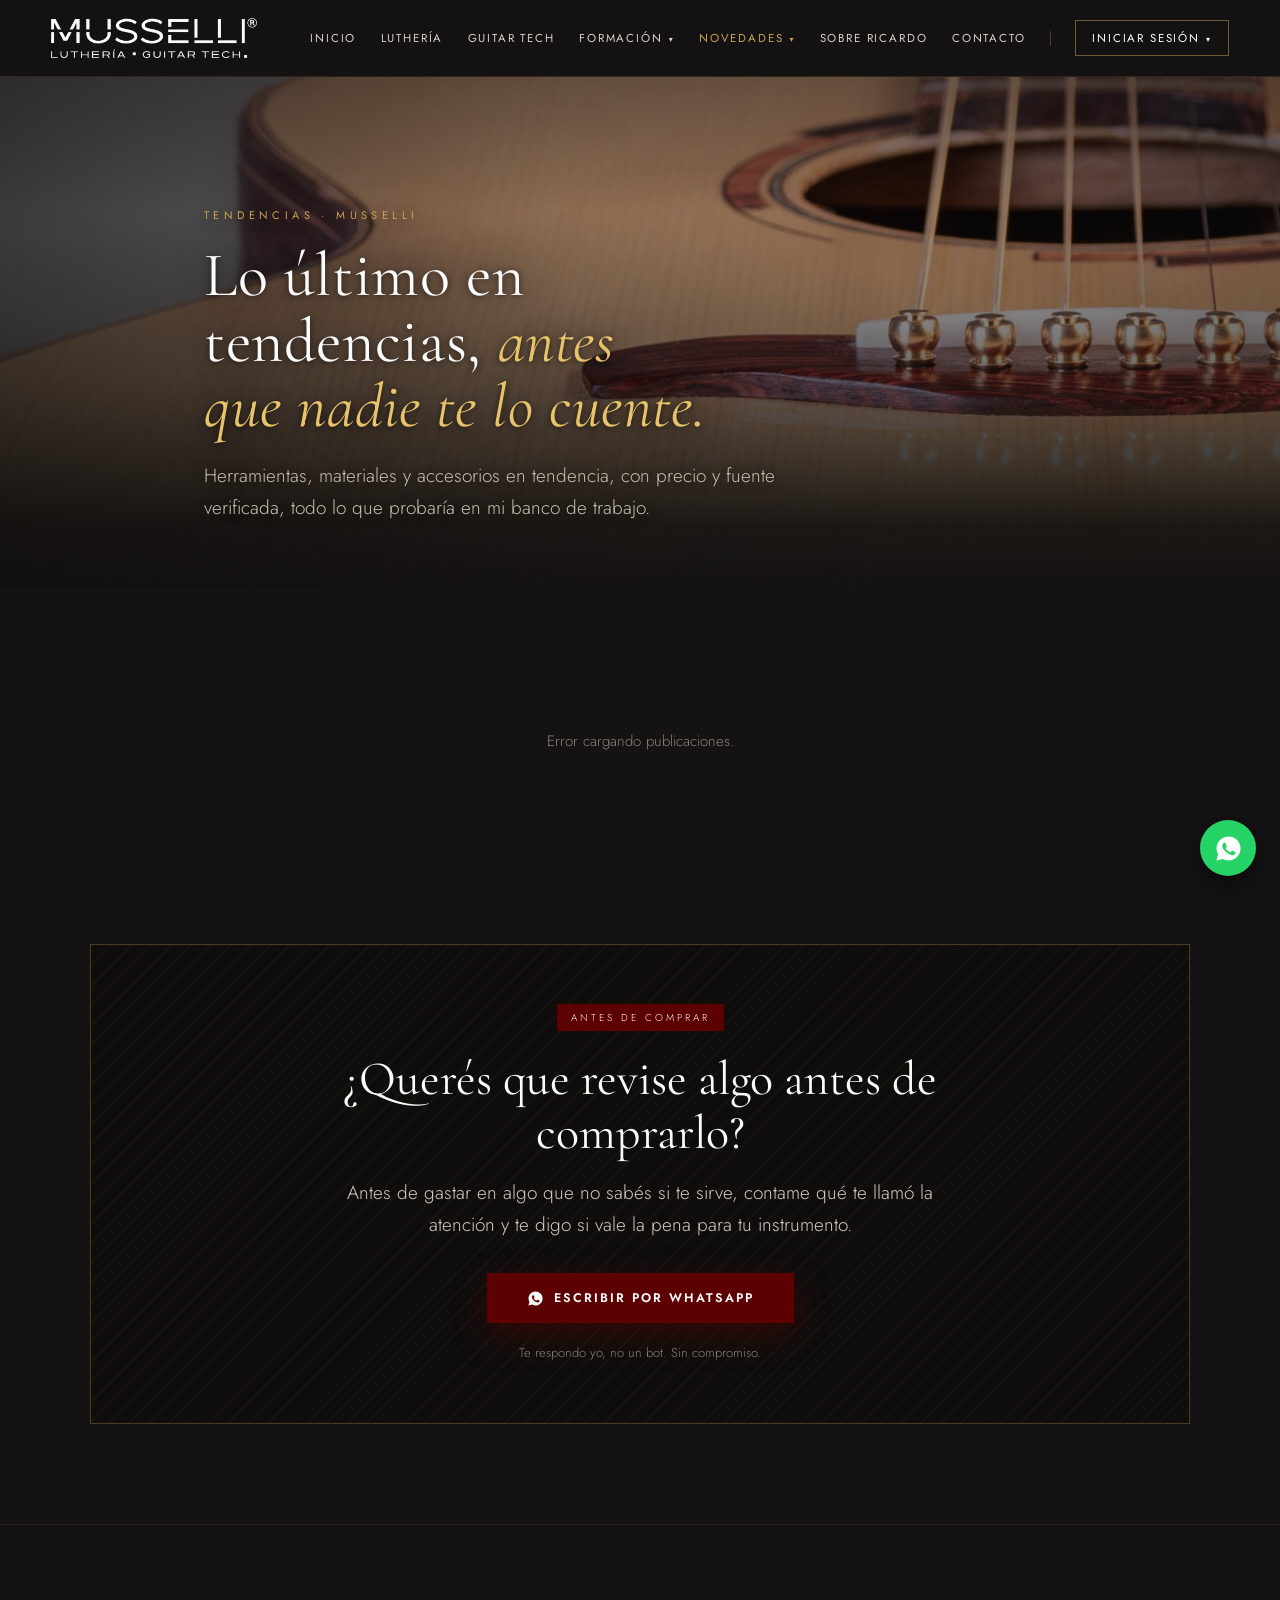
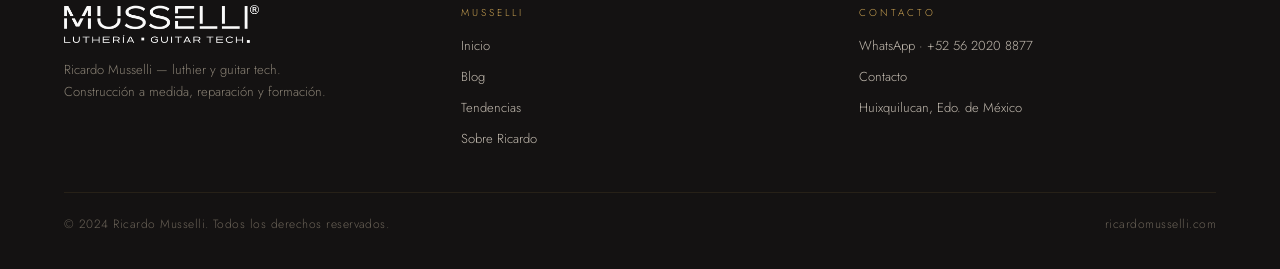
==== commit 31c592c2: "Add files via upload" ====
--- a/index.html
+++ b/index.html
@@ -17,7 +17,7 @@
 <body>
 
 <header class="site">
-  <a class="logo" href="/"><img src="assets-site/logo_institucional_blanco.png" alt="Musselli — Luthería · Guitar Tech"
+  <a class="logo" href="/"><img src="assets-site/_musselli.png" alt="Musselli — Luthería · Guitar Tech"
        onerror="this.style.display='none';this.nextElementSibling.style.display='inline'"><span class="fallback" style="display:none">MUSSELLI</span></a>
   <nav>
     <a href="https://www.ricardomusselli.com/">Inicio</a>
@@ -30,7 +30,13 @@
         <a class="navpanel__link" href="https://www.ricardomusselli.com/formacion-guitar-tech">Guitar Tech</a>
       </span>
     </span>
-    <a class="navlink--cross" href="https://blog.ricardomusselli.com/">Blog</a>
+    <span class="nav-drop">
+      <a class="nav-drop__trigger navlink--cross" href="https://blog.ricardomusselli.com/">Novedades<i class="caret">&#9662;</i></a>
+      <span class="navpanel">
+        <a class="navpanel__link" href="https://blog.ricardomusselli.com/">Blog</a>
+        <a class="navpanel__link" href="https://tendencias.ricardomusselli.com/">Tendencias</a>
+      </span>
+    </span>
     <a href="https://www.ricardomusselli.com/sobre-ricardo">Sobre Ricardo</a>
     <a href="https://www.ricardomusselli.com/contacto">Contacto</a>
     <span class="sep"></span>
@@ -94,7 +100,7 @@
 <footer class="site">
   <div class="cols">
     <div class="brand">
-      <img src="assets-site/logo_institucional_blanco.png" alt="Musselli — Luthería · Guitar Tech"
+      <img src="assets-site/_musselli.png" alt="Musselli — Luthería · Guitar Tech"
            onerror="this.style.display='none';this.nextElementSibling.style.display='inline'"><span class="fallback" style="display:none">MUSSELLI</span>
       <p>Ricardo Musselli — luthier y guitar tech. Construcción a medida, reparación y formación.</p>
     </div>
@@ -117,7 +123,7 @@
     </div>
   </div>
   <div class="bottom">
-    <span>© 2026 Ricardo Musselli. Todos los derechos reservados.</span>
+    <span>© 2024 Ricardo Musselli. Todos los derechos reservados.</span>
     <span><a href="https://www.ricardomusselli.com/">ricardomusselli.com</a></span>
   </div>
 </footer>
@@ -145,7 +151,6 @@
     <div class="tcard__body">
       <div class="tcard__cat">${esc(catLabel(p.category))}</div>
       <h3>${esc(p.title)}</h3>
-      ${p.price_usd ? `<div class="tcard__price">USD $${esc(String(p.price_usd))}</div>` : ""}
       ${p.excerpt ? `<p class="tcard__exc">${esc(p.excerpt)}</p>` : ""}
       <div class="tcard__date">${esc(fmtDate(p.published_at))}</div>
     </div>
--- a/assets-site/tendencias.css
+++ b/assets-site/tendencias.css
@@ -359,3 +359,14 @@
 /* bloque de cierre con un solo botón: que no se estire a todo el ancho */
 .closer__btns--one{ justify-content:center; }
 .closer__btns--one .closer__btn{ flex:0 1 auto; padding-left:40px; padding-right:40px; }
+
+/* ---- Imagen de la tendencia (viene del og:image de la página fuente) ---- */
+/* página individual */
+.trend__img{ margin:clamp(24px,4vw,40px) 0 clamp(8px,2vw,18px); border:1px solid rgba(204,163,83,.16);
+  background:#1a1712; overflow:hidden; }
+.trend__img img{ width:100%; max-height:440px; object-fit:contain; display:block; }
+/* miniatura en la tarjeta de la portada */
+.tcard{ padding:0; overflow:hidden; }
+.tcard__thumb{ aspect-ratio:16 / 10; background:#1a1712; overflow:hidden; border-bottom:1px solid rgba(204,163,83,.14); }
+.tcard__thumb img{ width:100%; height:100%; object-fit:cover; display:block; }
+.tcard__body{ padding:clamp(20px,2.6vw,28px); display:flex; flex-direction:column; flex:1 1 auto; }
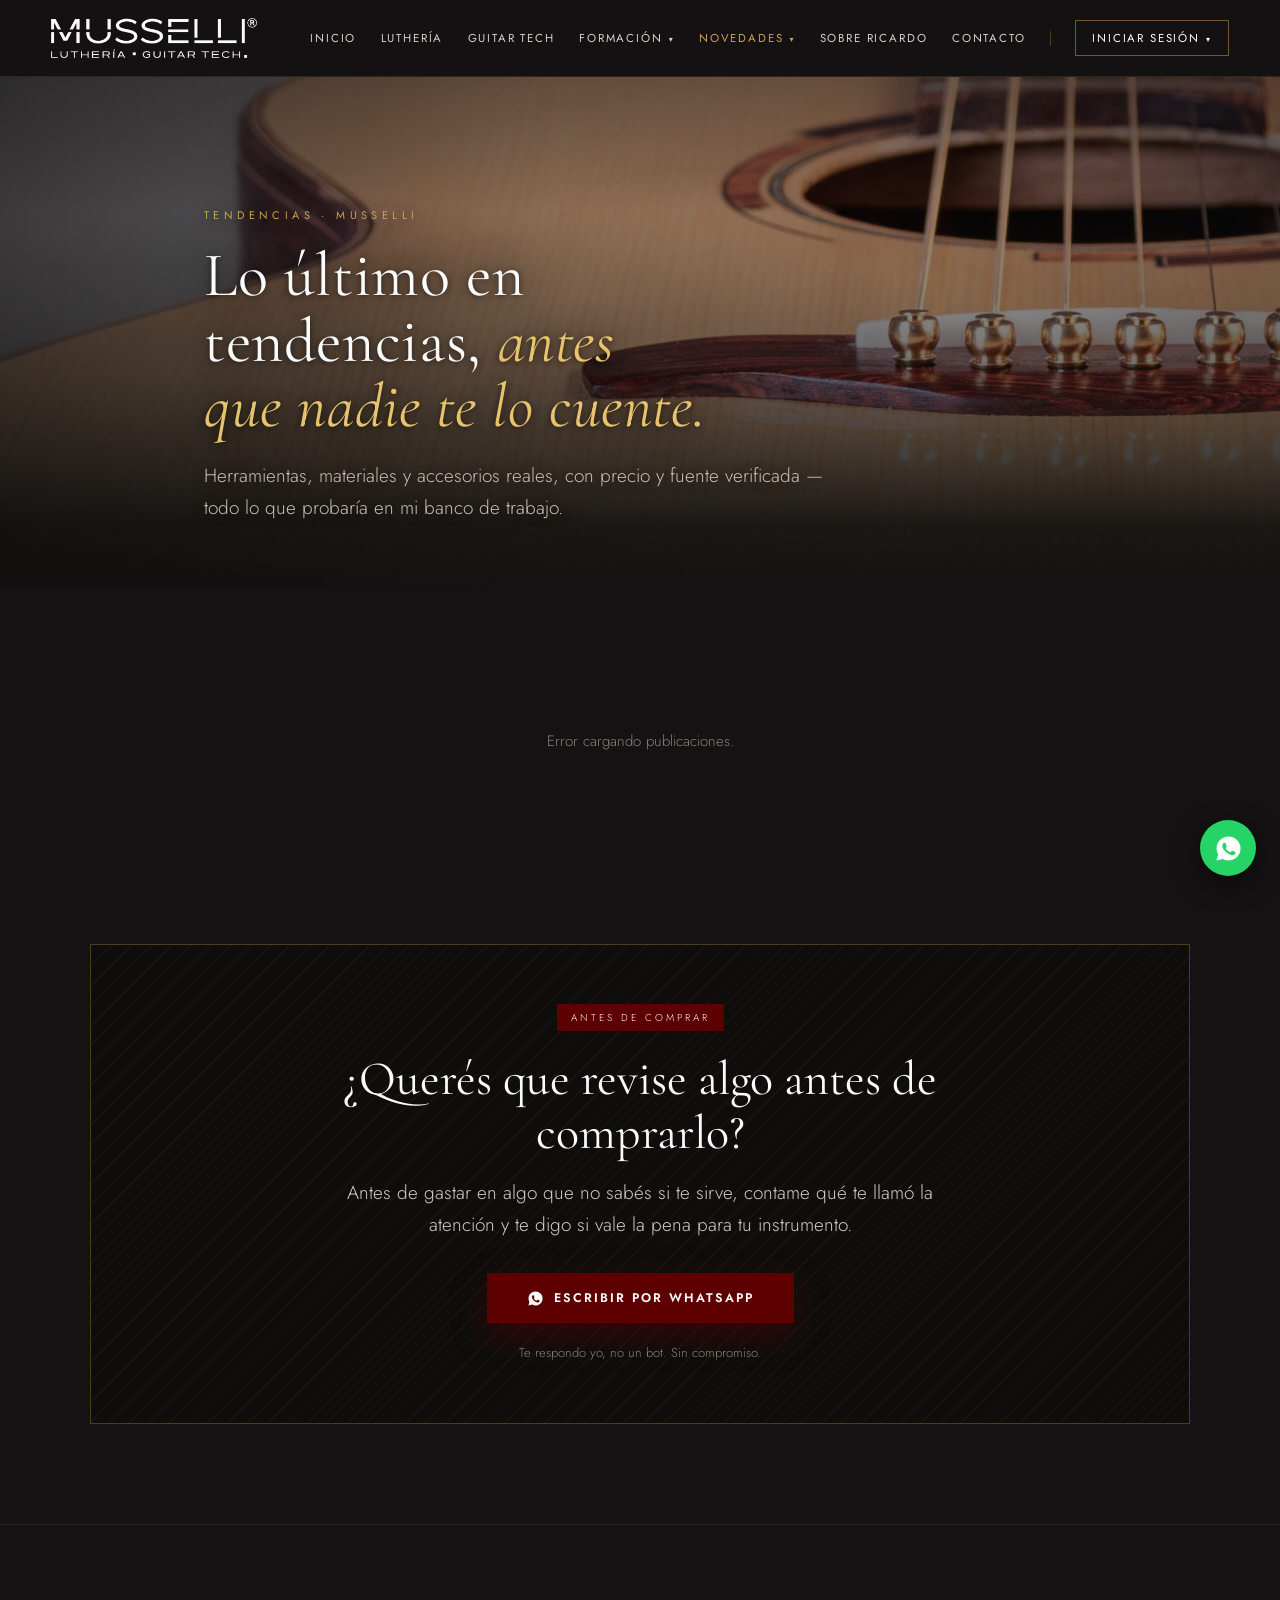
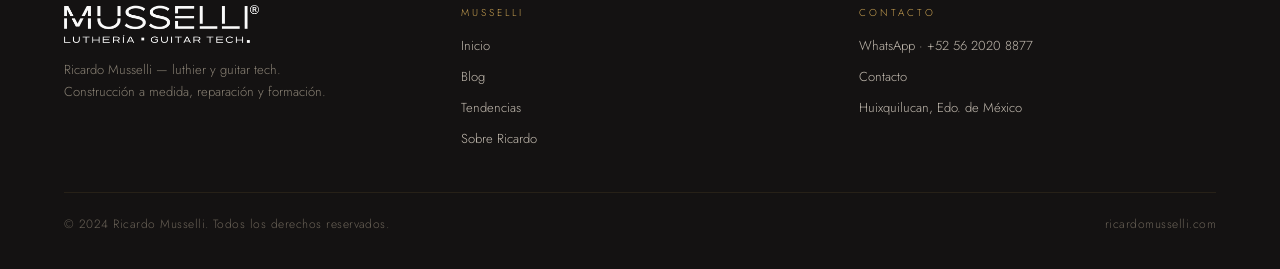
==== commit b5795f46: "Add files via upload" ====
--- a/index.html
+++ b/index.html
@@ -4,6 +4,10 @@
 <meta charset="utf-8">
 <meta name="viewport" content="width=device-width, initial-scale=1">
 <meta name="theme-color" content="#141212">
+<link rel="icon" href="https://ricardomusselli.com/favicon.ico" sizes="any">
+<link rel="icon" type="image/png" sizes="32x32" href="https://ricardomusselli.com/favicon-32.png">
+<link rel="apple-touch-icon" href="https://ricardomusselli.com/apple-touch-icon.png">
+
 <title>Musselli — Tendencias</title>
 <meta name="description" content="Herramientas, materiales y accesorios en tendencia para guitarra, con precio y fuente verificada, revisados por un luthier.">
 <link rel="canonical" href="https://tendencias.ricardomusselli.com/">
@@ -71,7 +75,7 @@
   <div class="thero__inner" data-reveal>
     <span class="kicker">Tendencias · Musselli</span>
     <h1>Lo último en tendencias, <em>antes que nadie te lo cuente.</em></h1>
-    <p class="lede">Herramientas, materiales y accesorios en tendencia, con precio y fuente verificada, todo lo que probaría en mi banco de trabajo.</p>
+    <p class="lede">Herramientas, materiales y accesorios reales, con precio y fuente verificada — todo lo que probaría en mi banco de trabajo.</p>
   </div>
 </section>
 
